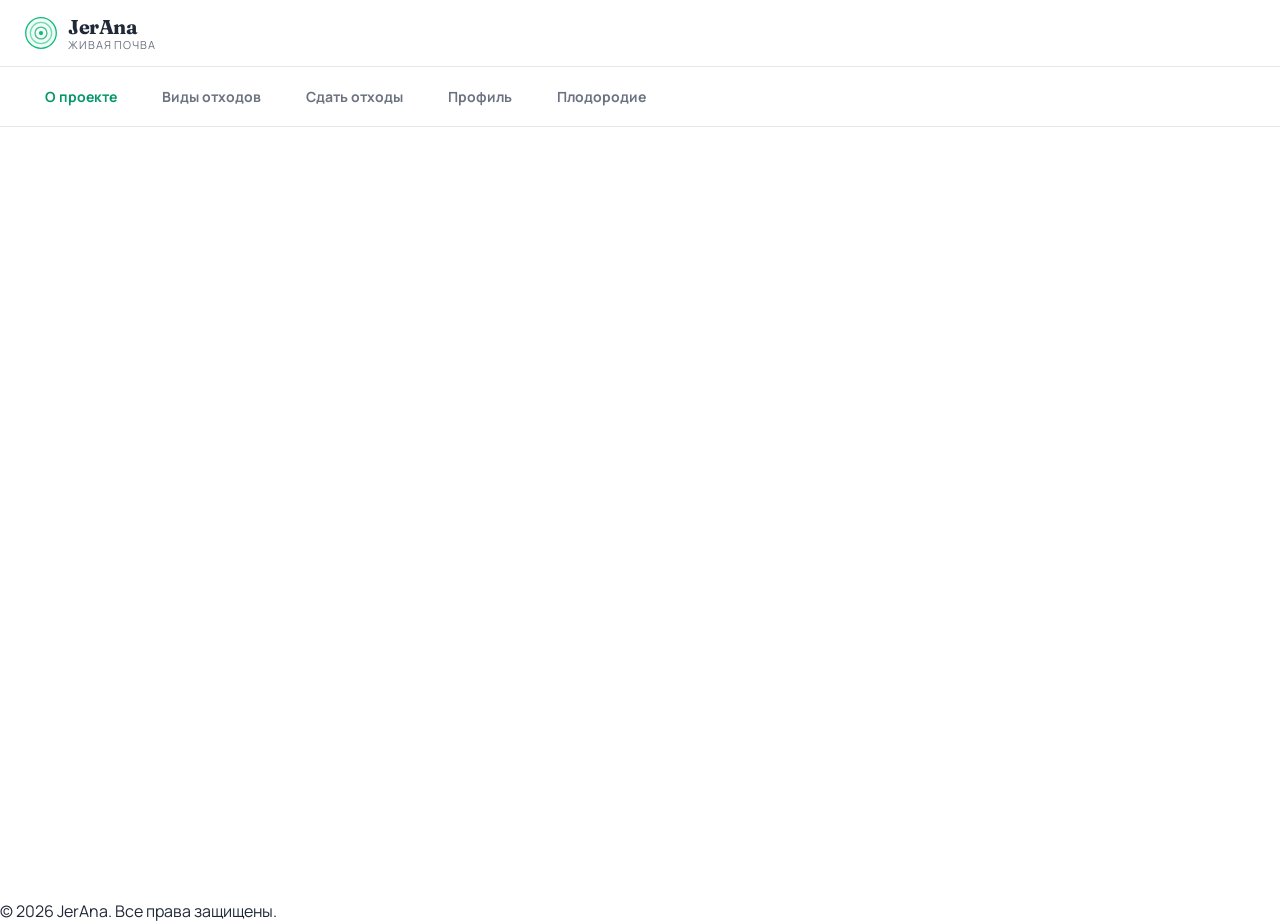
==== index.html @ bf02af12 "jnxjnxj" ====
<!doctype html>
<html lang="ru">
<head>
<meta charset="UTF-8">
<meta name="viewport" content="width=device-width, initial-scale=1.0, viewport-fit=cover">
<title>JerAna — Восстановление плодородной почвы</title>
<link rel="icon" type="image/png" href="[data-uri]"/>

<script src="https://cdn.tailwindcss.com/3.4.17"></script>
<script src="https://cdn.jsdelivr.net/npm/lucide@0.263.0/dist/umd/lucide.min.js"></script>
<link rel="stylesheet" href="https://unpkg.com/leaflet@1.9.4/dist/leaflet.css"/>
<script src="https://unpkg.com/leaflet@1.9.4/dist/leaflet.js"></script>
<script src="https://cdn.jsdelivr.net/npm/@supabase/supabase-js@2/dist/umd/supabase.js"></script>

<link rel="preconnect" href="https://fonts.googleapis.com">
<link href="https://fonts.googleapis.com/css2?family=Fraunces:opsz,wght@9..144,400;9..144,500;9..144,600;9..144,700;9..144,800&family=Manrope:wght@400;500;600;700;800&family=Space+Mono:wght@400;700&display=swap" rel="stylesheet">
<link rel="stylesheet" href="styles.css">



</head>
<body>
<div id="app" class="app-wrapper">
<div class="app-container">

  <!-- TOP BAR -->
  <div class="topbar">
    <div class="brand" data-tab="about">
      <svg class="brand-mark" viewBox="0 0 40 40" fill="none">
        <circle cx="20" cy="20" r="18" fill="#f0fdf4" stroke="#10b981" stroke-width="1.5"/>
        <circle cx="20" cy="20" r="12.5" fill="none" stroke="#10b981" stroke-width="1.5" opacity=".55"/>
        <circle cx="20" cy="20" r="7" fill="none" stroke="#059669" stroke-width="1.5" opacity=".7"/>
        <circle cx="20" cy="20" r="2.5" fill="#10b981"/>
      </svg>
      <div>
        <div class="brand-name">JerAna</div>
        <div class="brand-tag">Живая почва</div>
      </div>
    </div>
    <div class="auth-zone" id="auth-zone"></div>
  </div>

  <!-- NAV -->
  <div class="nav-wrap">
    <div class="nav-scroll">
      <div class="nav-tabs" id="nav-tabs">
        <div class="nav-indicator" id="nav-indicator"></div>
        <button class="nav-tab active" data-tab="about"><i data-lucide="info"></i> <span class="nav-label">О проекте</span></button>
        <button class="nav-tab" data-tab="waste-types"><i data-lucide="trash-2"></i> <span class="nav-label">Виды отходов</span></button>
        <button class="nav-tab" data-tab="submit"><i data-lucide="upload"></i> <span class="nav-label">Сдать отходы</span></button>
        <button class="nav-tab" data-tab="profile"><i data-lucide="user"></i> <span class="nav-label">Профиль</span></button>
        <button class="nav-tab" data-tab="fertility"><i data-lucide="leaf"></i> <span class="nav-label">Плодородие</span></button>
        <button class="nav-tab hidden" data-tab="admin" id="admin-tab"><i data-lucide="shield-check"></i> <span class="nav-label">Модерация</span> <span class="badge hidden" id="admin-badge">0</span></button>
      </div>
    </div>
  </div>

  <div class="content-area">
  <div class="content-inner">

    <!-- ABOUT -->
    <section id="about" class="tab-content">
      <div class="hero reveal">
        <div>
          <span class="eyebrow"><i data-lucide="sprout" style="width:14px;height:14px;"></i> Проект восстановления почвы</span>
          <h1>Каждый килограмм отходов —<br><em>шаг к живой земле</em></h1>
          <p class="lead">JerAna превращает органические отходы в ценные удобрения и восстанавливает плодородие казахстанской земли. Сдавайте отходы — получайте вознаграждение.</p>
          <div style="margin-top:26px;" class="core-strip"></div>
          <div class="core-legend"><span>Критическая почва</span><span>Средняя</span><span>Плодородная</span></div>
        </div>
        <div>
        <div class="core-sample">
          <div class="core-stage">
            <div class="core-3d">
              <svg class="core-svg" viewBox="0 0 200 300" xmlns="http://www.w3.org/2000/svg">
                <defs>
                  <linearGradient id="coreGreen" x1="0" y1="0" x2="0" y2="1">
                    <stop offset="0%" stop-color="#34d399"/><stop offset="100%" stop-color="#059669"/>
                  </linearGradient>
                  <linearGradient id="coreAmber" x1="0" y1="0" x2="0" y2="1">
                    <stop offset="0%" stop-color="#65a30d"/><stop offset="100%" stop-color="#f59e0b"/>
                  </linearGradient>
                  <linearGradient id="coreRed" x1="0" y1="0" x2="0" y2="1">
                    <stop offset="0%" stop-color="#b45309"/><stop offset="100%" stop-color="#dc2626"/>
                  </linearGradient>
                  <radialGradient id="coreCap" cx="35%" cy="30%" r="75%">
                    <stop offset="0%" stop-color="#ecfdf5"/><stop offset="55%" stop-color="#6ee7b7"/><stop offset="100%" stop-color="#059669"/>
                  </radialGradient>
                  <radialGradient id="coreBottomCap" cx="40%" cy="35%" r="75%">
                    <stop offset="0%" stop-color="#f87171"/><stop offset="100%" stop-color="#7f1d1d"/>
                  </radialGradient>
                  <pattern id="coreHatch" width="9" height="9" patternTransform="rotate(35)" patternUnits="userSpaceOnUse">
                    <line x1="0" y1="0" x2="0" y2="9" stroke="#000" stroke-width="1" opacity=".18"/>
                  </pattern>
                </defs>

                <ellipse class="core-shadow" cx="100" cy="286" rx="66" ry="9"/>

                <path class="core-layer core-green" fill="url(#coreGreen)" d="M10,40 L10,124 C60,116 140,132 190,124 L190,40 Z"/>
                <path class="core-layer core-amber" fill="url(#coreAmber)" d="M10,124 C60,116 140,132 190,124 L190,191 C140,183 60,199 10,191 Z"/>
                <path class="core-layer core-red" fill="url(#coreRed)" d="M10,191 C60,199 140,183 190,191 L190,262 L10,262 Z"/>
                <rect class="core-grain" x="10" y="40" width="180" height="222"/>

                <ellipse cx="100" cy="272" rx="90" ry="14" fill="url(#coreBottomCap)"/>
                <ellipse cx="100" cy="26" rx="90" ry="14" fill="url(#coreCap)"/>
                <ellipse class="core-top-rim" cx="100" cy="26" rx="90" ry="14"/>

                <g class="core-specks">
                  <circle class="speck" cx="45" cy="255" r="2.2" style="animation-duration:5.2s;animation-delay:0s;"/>
                  <circle class="speck" cx="80" cy="250" r="1.6" style="animation-duration:6.1s;animation-delay:.8s;"/>
                  <circle class="speck" cx="120" cy="258" r="2" style="animation-duration:5.6s;animation-delay:1.6s;"/>
                  <circle class="speck" cx="155" cy="248" r="1.8" style="animation-duration:6.6s;animation-delay:2.4s;"/>
                  <circle class="speck" cx="65" cy="252" r="1.4" style="animation-duration:5.9s;animation-delay:3.2s;"/>
                  <circle class="speck" cx="140" cy="256" r="1.6" style="animation-duration:6.3s;animation-delay:1.1s;"/>
                </g>
              </svg>
            </div>
          </div>
          <p class="core-caption">Слой за слоем — к живой земле</p>
        </div>
        </div>
      </div>

      <div class="section-head reveal"><span class="section-num">01</span><h2>Проблема деградации земель</h2></div>
      <div class="card-grid reveal">
        <div class="stat-card">
          <i class="icon-wm" data-lucide="trending-down" style="width:64px;height:64px;"></i>
          <i data-lucide="trending-down" style="width:22px;height:22px;color:var(--red);"></i>
          <div class="stat-number" data-count="75" data-suffix="%">0%</div>
          <div class="stat-label">почвы Казахстана подвержены деградации</div>
        </div>
        <div class="stat-card">
          <i class="icon-wm" data-lucide="alert-triangle" style="width:64px;height:64px;"></i>
          <i data-lucide="alert-triangle" style="width:22px;height:22px;color:var(--amber);"></i>
          <div class="stat-number" data-count="31" data-suffix="%">0%</div>
          <div class="stat-label">потери плодородия за последние 30 лет</div>
        </div>
        <div class="stat-card">
          <i class="icon-wm" data-lucide="wheat" style="width:64px;height:64px;"></i>
          <i data-lucide="wheat" style="width:22px;height:22px;color:var(--green-dark);"></i>
          <div class="stat-number" data-count="90" data-suffix=" млн га">0</div>
          <div class="stat-label">земли нуждаются в восстановлении</div>
        </div>
      </div>

      <div class="section-head reveal"><span class="section-num">02</span><h2>Почему JerAna?</h2></div>
      <div class="benefit-box reveal">
        <ul class="benefit-list">
          <li><span class="check"><i data-lucide="check" style="width:13px;height:13px;"></i></span>Преобразование отходов в ценные органические удобрения</li>
          <li><span class="check"><i data-lucide="check" style="width:13px;height:13px;"></i></span>Восстановление структуры почвы и увеличение урожайности</li>
          <li><span class="check"><i data-lucide="check" style="width:13px;height:13px;"></i></span>Снижение загрязнения окружающей среды</li>
          <li><span class="check"><i data-lucide="check" style="width:13px;height:13px;"></i></span>Экономические стимулы для граждан через награды</li>
          <li><span class="check"><i data-lucide="check" style="width:13px;height:13px;"></i></span>Развитие устойчивого сельского хозяйства в Казахстане</li>
        </ul>
      </div>

      <div class="section-head reveal"><span class="section-num">03</span><h2>Наша миссия</h2></div>
      <p class="reveal" style="font-size:16px;color:var(--muted);line-height:1.85;max-width:70ch;">Преобразовать органические отходы в ценные удобрения для восстановления плодородной почвы. Каждый гражданин может внести свой вклад в будущее нашей земли — и получить награду за это.</p>
    </section>

    <!-- WASTE TYPES -->
    <section id="waste-types" class="tab-content hidden">
      <h1 class="display reveal" style="font-size:32px;font-weight:700;margin-bottom:8px;">Принимаемые типы отходов</h1>
      <p class="reveal" style="color:var(--muted);margin-bottom:28px;">Узнайте, какие отходы вы можете сдать и какое вознаграждение получите</p>
      <div id="waste-types-list" class="reveal"></div>
    </section>

    <!-- SUBMIT -->
    <section id="submit" class="tab-content hidden">
      <h1 class="display reveal" style="font-size:32px;font-weight:700;margin-bottom:8px;">Сдать отходы</h1>
      <p class="reveal" style="color:var(--muted);margin-bottom:24px;">Три шага от кухонного ведра до живой земли</p>

      <div id="submit-guest" class="reveal hidden" style="text-align:center;padding:50px 24px;background:var(--surface);border-radius:16px;border:1px dashed var(--border);">
        <i data-lucide="lock" style="width:36px;height:36px;color:var(--green);margin-bottom:14px;"></i>
        <h3 style="font-size:19px;margin-bottom:8px;">Нужен вход в аккаунт</h3>
        <p style="color:var(--muted);font-size:14px;margin-bottom:20px;">Войдите или зарегистрируйтесь, чтобы сдавать отходы и получать награды</p>
        <button class="btn btn-primary" onclick="openAuthModal('signup')"><i data-lucide="user-plus" style="width:16px;height:16px;"></i> Создать аккаунт</button>
      </div>

      <div id="submit-wizard-wrap" class="reveal">
        <!-- STEP INDICATOR -->
        <div class="wizard-steps">
          <div class="wizard-step active" data-step="1" onclick="tryGoToStep(1)">
            <div class="wizard-step-circle">1</div><span class="wizard-step-label">Собрать</span>
          </div>
          <div class="wizard-connector" id="wz-conn-1"></div>
          <div class="wizard-step" data-step="2" onclick="tryGoToStep(2)">
            <div class="wizard-step-circle">2</div><span class="wizard-step-label">Удобрить</span>
          </div>
          <div class="wizard-connector" id="wz-conn-2"></div>
          <div class="wizard-step" data-step="3" onclick="tryGoToStep(3)">
            <div class="wizard-step-circle">3</div><span class="wizard-step-label">Фото</span>
          </div>
        </div>

        <!-- STEP 1: COLLECT & SORT -->
        <div class="wizard-panel active" id="wizard-step-1">
          <div class="submit-form">
            <h3 style="font-size:18px;font-weight:700;margin-bottom:6px;display:flex;align-items:center;gap:8px;"><i data-lucide="package-search" style="width:19px;height:19px;color:var(--green-dark);"></i> Соберите и отсортируйте отходы</h3>
            <p style="color:var(--muted);font-size:13.5px;margin-bottom:16px;">Разделите отходы по типу и уберите всё, что не разлагается.</p>

            <div style="background:var(--warn-bg);border-left:4px solid var(--amber);padding:14px 16px;border-radius:10px;margin-bottom:16px;">
              <p style="font-size:12.5px;color:var(--warn-text);line-height:1.75;"><strong>⚠️ Не принимаются:</strong> мясо, рыба, кости, жир, масло, молочные продукты, пищевые остатки с соусами, пластик, стекло, металл, синтетические ткани, резина, лакированные материалы, глянцевые бумаги, больные растения, сорняки с семенами, экскременты животных</p>
            </div>

            <a href="jerana-instruction.pdf" download class="btn btn-secondary" style="margin-bottom:20px;text-decoration:none;">
              <i data-lucide="file-down" style="width:17px;height:17px;"></i> Скачать PDF-инструкцию по сортировке
            </a>

            <div class="form-group">
              <label class="form-label" for="waste-type-select">Тип отходов</label>
              <select id="waste-type-select" class="form-select" onchange="updateRewardEstimate()">
                <option value="">-- Выберите тип отходов --</option>
              </select>
            </div>
            <div class="form-group">
              <label class="form-label" for="waste-amount">Количество (кг)</label>
              <input id="waste-amount" type="number" class="form-input" placeholder="Введите количество" min="0.1" step="0.1" oninput="updateRewardEstimate()">
            </div>
            <div class="form-group">
              <label class="form-label" for="submission-date">Дата сдачи</label>
              <input id="submission-date" type="date" class="form-input">
            </div>

            <div id="reward-estimate" class="hidden" style="background:#f0fdf4;border:1px solid #bbf7d0;border-radius:10px;padding:14px 16px;margin-bottom:6px;display:flex;gap:16px;">
              <div style="flex:1;">
                <div style="font-size:11.5px;color:var(--green-dark);font-weight:600;text-transform:uppercase;letter-spacing:.03em;">💎 Гемы</div>
                <div class="mono" style="font-size:20px;font-weight:700;color:var(--green-dark);" id="reward-estimate-gems">0</div>
              </div>
              <div style="width:1px;background:#bbf7d0;"></div>
              <div style="flex:1;">
                <div style="font-size:11.5px;color:var(--green-dark);font-weight:600;text-transform:uppercase;letter-spacing:.03em;">🌱 Плодородность</div>
                <div class="mono" style="font-size:20px;font-weight:700;color:var(--green-dark);" id="reward-estimate-fertility">+0%</div>
              </div>
            </div>

            <button class="btn btn-primary" style="width:100%;margin-top:14px;" onclick="tryGoToStep(2)">Далее: удобрить почву <i data-lucide="arrow-right" style="width:16px;height:16px;"></i></button>
          </div>
        </div>

        <!-- STEP 2: FERTILIZE -->
        <div class="wizard-panel" id="wizard-step-2">
          <div class="submit-form">
            <h3 style="font-size:18px;font-weight:700;margin-bottom:6px;display:flex;align-items:center;gap:8px;"><i data-lucide="sprout" style="width:19px;height:19px;color:var(--green-dark);"></i> Удобрите почву</h3>
            <p style="color:var(--muted);font-size:13.5px;margin-bottom:18px;">Превратите отсортированные отходы в удобрение прямо на месте.</p>
            <ol style="display:grid;gap:12px;padding-left:20px;color:var(--ink);font-size:14px;line-height:1.6;">
              <li>Выкопайте траншею или яму глубиной 20–40 см на выбранном участке земли.</li>
              <li>Равномерно распределите отсортированные отходы слоем 5–10 см.</li>
              <li>Присыпьте слоем земли (3–5 см) и слегка увлажните.</li>
              <li>Перемешивайте раз в 1–2 недели для доступа кислорода.</li>
              <li>Через 6–10 недель органика станет удобрением для вашей земли.</li>
            </ol>
            <div style="display:flex;gap:12px;margin-top:22px;">
              <button class="btn btn-secondary" onclick="tryGoToStep(1)"><i data-lucide="arrow-left" style="width:16px;height:16px;"></i> Назад</button>
              <button class="btn btn-primary" style="flex:1;" onclick="tryGoToStep(3)">Далее: сфотографировать <i data-lucide="arrow-right" style="width:16px;height:16px;"></i></button>
            </div>
          </div>
        </div>

        <!-- STEP 3: PHOTO + SUBMIT -->
        <div class="wizard-panel" id="wizard-step-3">
          <div class="submit-form">
            <h3 style="font-size:18px;font-weight:700;margin-bottom:6px;display:flex;align-items:center;gap:8px;"><i data-lucide="camera" style="width:19px;height:19px;color:var(--green-dark);"></i> Сфотографируйте процесс</h3>
            <p style="color:var(--muted);font-size:13.5px;margin-bottom:16px;">Снимите отходы, разложенные в почве, — это подтверждение для проверки.</p>

            <div class="form-group">
              <input type="file" id="camera-input" accept="image/*" capture="environment" style="display:none;" onchange="handlePhoto(event)">
              <div class="photo-box" id="photo-preview-box" onclick="document.getElementById('camera-input').click()">
                <div id="photo-placeholder" class="photo-placeholder">
                  <i data-lucide="camera" style="width:44px;height:44px;margin-bottom:10px;display:block;margin-left:auto;margin-right:auto;color:var(--green);"></i>
                  <p style="font-size:15px;font-weight:700;color:#374151;">Сфотографировать процесс</p>
                  <p style="font-size:12px;margin-top:6px;color:#9ca3af;">Нажмите, чтобы открыть камеру или галерею</p>
                </div>
                <img id="photo-preview" class="photo-preview-img" src="" alt="preview" style="display:none;width:100%;height:100%;object-fit:cover;position:absolute;top:0;left:0;" onclick="event.stopPropagation();openLightbox(this.src)">
                <button class="photo-remove-btn" id="photo-remove" onclick="removePhoto(event)">✕</button>
              </div>
              <p id="photo-status" style="font-size:13px;color:var(--green-dark);margin-top:8px;font-weight:600;display:none;">✓ Фото прикреплено</p>
            </div>

            <div style="display:flex;gap:12px;margin-top:8px;flex-wrap:wrap;">
              <button class="btn btn-secondary" onclick="tryGoToStep(2)"><i data-lucide="arrow-left" style="width:16px;height:16px;"></i> Назад</button>
              <button class="btn btn-primary" style="flex:1;" id="submit-btn" onclick="submitWaste()"><i data-lucide="check" style="width:18px;height:18px;"></i> Отправить</button>
            </div>
          </div>
        </div>
      </div>
    </section>

    <!-- PROFILE -->
    <section id="profile" class="tab-content hidden">
      <div id="profile-guest" class="reveal hidden" style="text-align:center;padding:60px 24px;">
        <i data-lucide="user-circle" style="width:44px;height:44px;color:var(--green);margin-bottom:14px;"></i>
        <h3 style="font-size:20px;margin-bottom:8px;">Войдите, чтобы увидеть профиль</h3>
        <p style="color:var(--muted);font-size:14px;margin-bottom:20px;">Отслеживайте свою активность и накопленные награды</p>
        <button class="btn btn-primary" onclick="openAuthModal('login')">Войти</button>
      </div>

      <div id="profile-content" class="reveal hidden">
        <div class="profile-header">
          <div class="core-strip"></div>
          <div class="profile-header-body">
            <i data-lucide="user" style="width:40px;height:40px;color:var(--green-dark);margin-bottom:14px;"></i>
            <h1 style="font-size:24px;font-weight:700;margin-bottom:6px;" id="profile-greeting">Мои данные</h1>
            <p style="color:var(--muted);">Отслеживайте свою активность и награды</p>
          </div>
        </div>
        <div class="profile-stats">
          <div class="stat-box"><i data-lucide="package" style="width:28px;height:28px;color:var(--green);margin:0 auto 8px;display:block;"></i><div class="stat-value" id="total-submissions">0</div><div class="stat-text">Одобрено сдач</div></div>
          <div class="stat-box"><i data-lucide="scale" style="width:28px;height:28px;color:var(--green);margin:0 auto 8px;display:block;"></i><div class="stat-value" id="total-weight">0</div><div class="stat-text">Килограммы</div></div>
          <div class="stat-box"><i data-lucide="gem" style="width:28px;height:28px;color:var(--green);margin:0 auto 8px;display:block;"></i><div class="stat-value" id="total-reward">0</div><div class="stat-text">Гемы</div></div>
        </div>

        <div class="fertility-score-card" style="background:var(--surface);border:1px solid var(--border);border-radius:16px;padding:24px;margin-bottom:32px;">
          <div style="display:flex;justify-content:space-between;align-items:baseline;margin-bottom:12px;gap:12px;flex-wrap:wrap;">
            <div>
              <h3 style="font-size:16.5px;font-weight:700;display:flex;align-items:center;gap:8px;"><i data-lucide="sprout" style="width:18px;height:18px;color:var(--green-dark);"></i> Ваша плодородность</h3>
              <p style="font-size:12.5px;color:var(--muted);margin-top:4px;">Личный показатель — не деньги, а то, насколько ожила ваша земля</p>
            </div>
            <span class="mono" id="fertility-score-value" style="font-size:28px;font-weight:700;color:var(--green-dark);">0%</span>
          </div>
          <div class="fertility-bar"><div class="fertility-fill" id="fertility-score-fill" style="width:0%;"></div></div>
          <p style="font-size:12.5px;color:var(--muted);margin-top:10px;" id="fertility-score-label">Сдайте первые отходы, чтобы начать восстановление</p>
        </div>

        <h2 style="font-size:19px;font-weight:700;margin-bottom:16px;">История сдач</h2>
        <div id="submissions-history"></div>
      </div>
    </section>

    <!-- FERTILITY -->
    <section id="fertility" class="tab-content hidden">
      <h1 class="display reveal" style="font-size:32px;font-weight:700;margin-bottom:8px;">Карта плодородия почвы</h1>
      <p class="reveal" style="color:var(--muted);margin-bottom:24px;">Процент плодородной почвы по регионам Казахстана</p>
      <div class="reveal" style="background:#f0fdf4;padding:24px;border-radius:16px;">
        <div class="fertility-grid" id="fertility-grid"></div>
      </div>
      <div class="reveal" style="margin-top:24px;padding:24px;background:var(--surface);border-radius:16px;border:1px solid var(--border);">
        <h3 style="font-size:17px;font-weight:700;margin-bottom:16px;">Легенда</h3>
        <div style="display:grid;grid-template-columns:repeat(3,1fr);gap:16px;">
          <div style="display:flex;align-items:center;gap:10px;"><div style="width:18px;height:18px;background:var(--red);border-radius:5px;flex-shrink:0;"></div><span style="color:var(--muted);font-size:13.5px;">0–30% — Критическая</span></div>
          <div style="display:flex;align-items:center;gap:10px;"><div style="width:18px;height:18px;background:var(--amber);border-radius:5px;flex-shrink:0;"></div><span style="color:var(--muted);font-size:13.5px;">30–70% — Средняя</span></div>
          <div style="display:flex;align-items:center;gap:10px;"><div style="width:18px;height:18px;background:var(--green);border-radius:5px;flex-shrink:0;"></div><span style="color:var(--muted);font-size:13.5px;">70–100% — Хорошая</span></div>
        </div>
      </div>
    </section>

    <!-- ADMIN -->
    <section id="admin" class="tab-content hidden">
      <h1 class="display reveal" style="font-size:32px;font-weight:700;margin-bottom:8px;">Модерация сдач</h1>
      <p class="reveal" style="color:var(--muted);margin-bottom:24px;">Проверьте фото и подтвердите или отклоните сдачу отходов</p>
      <div id="admin-list" class="reveal"></div>
    </section>

  </div>
  </div>
</div>
</div>

<!-- LIGHTBOX -->
<div class="lightbox" id="lightbox" onclick="closeLightbox()"><img id="lightbox-img" src=""></div>

<!-- TOASTS -->
<div class="toast-stack" id="toast-stack"></div>

<!-- AUTH MODAL -->
<div class="modal-backdrop" id="auth-modal">
  <div class="modal-card">
    <button class="modal-close" onclick="closeAuthModal()"><i data-lucide="x" style="width:20px;height:20px;"></i></button>
    <h3 id="auth-title">Добро пожаловать</h3>
    <p class="sub" id="auth-sub">Войдите, чтобы сдавать отходы и получать награды</p>
    <div class="auth-toggle">
      <button id="auth-tab-login" class="active" onclick="setAuthMode('login')">Вход</button>
      <button id="auth-tab-signup" onclick="setAuthMode('signup')">Регистрация</button>
    </div>
    <div class="form-group" id="auth-name-group" style="display:none;">
      <label class="form-label">Имя</label>
      <input class="form-input" id="auth-name" placeholder="Ваше имя">
    </div>
    <div class="form-group">
      <label class="form-label">Email</label>
      <input class="form-input" id="auth-email" type="email" placeholder="you@example.com">
    </div>
    <div class="form-group">
      <label class="form-label">Пароль</label>
      <input class="form-input" id="auth-password" type="password" placeholder="Минимум 6 символов">
    </div>
    <button class="btn btn-primary" style="width:100%;" id="auth-submit-btn" onclick="submitAuth()">Войти</button>
    <p id="auth-error" class="hidden" style="color:var(--error-text);font-size:13px;margin-top:12px;text-align:center;"></p>
  </div>
</div>

<div className="pt-8 border-t border-slate-800 flex flex-col md:flex-row justify-between items-center gap-4">
  <p className="text-slate-500 text-sm">© 2026 JerAna. Все права защищены.</p>
</div>

<script>
  const SUPABASE_URL = "https://crmoqslcdklaxunpnfxg.supabase.co";
  const SUPABASE_ANON_KEY = "eyJhbGciOiJIUzI1NiIsInR5cCI6IkpXVCJ9.eyJpc3MiOiJzdXBhYmFzZSIsInJlZiI6ImNybW9xc2xjZGtsYXh1bnBuZnhnIiwicm9sZSI6ImFub24iLCJpYXQiOjE3OTA1OTM5ODksImV4cCI6MjEwNjE2OTk4OX0.TG4TeEOL5mSH0akhk8i4y8DQLBDimI6Tp1eU6Hk75lY";
  const sb = (SUPABASE_URL.includes("YOUR-PROJECT") || !SUPABASE_ANON_KEY || SUPABASE_ANON_KEY.includes("YOUR-ANON"))
    ? null
    : window.supabase.createClient(SUPABASE_URL, SUPABASE_ANON_KEY, {
        auth: { persistSession: true, autoRefreshToken: true, detectSessionInUrl: true },
      });


let currentUser = null;
let currentProfile = null;
let wasteTypes = [];
let locations = [];
let regions = [];
let currentPhotoFile = null;
let authMode = 'login';
let leafletMap = null;
let mapInitialized = false;


function toast(message, type = 'info') {
  const stack = document.getElementById('toast-stack');
  const el = document.createElement('div');
  el.className = `toast ${type}`;
  const icon = type === 'success' ? 'check-circle' : type === 'error' ? 'alert-circle' : 'info';
  el.innerHTML = `<i data-lucide="${icon}" style="width:18px;height:18px;flex-shrink:0;"></i><span>${message}</span>`;
  stack.appendChild(el);
  lucide.createIcons();
  setTimeout(() => { el.style.transition = 'opacity .3s, transform .3s'; el.style.opacity = '0'; el.style.transform = 'translateX(30px)'; setTimeout(() => el.remove(), 300); }, 4200);
}


function moveIndicator(tabEl) {
  const indicator = document.getElementById('nav-indicator');
  if (!tabEl || window.innerWidth <= 640) return;
  indicator.style.width = tabEl.offsetWidth + 'px';
  indicator.style.transform = `translateX(${tabEl.offsetLeft}px)`;
}

function activateTab(id) {
  document.querySelectorAll('.nav-tab').forEach(t => t.classList.remove('active'));
  document.querySelectorAll('.tab-content').forEach(s => s.classList.add('hidden'));
  const tabBtn = document.querySelector(`.nav-tab[data-tab="${id}"]`);
  if (tabBtn) { tabBtn.classList.add('active'); moveIndicator(tabBtn); }
  const section = document.getElementById(id);
  section.classList.remove('hidden');
  section.classList.remove('tab-content'); void section.offsetWidth; section.classList.add('tab-content'); // restart zoom-in anim

  if (id === 'profile') renderProfileGate();
  if (id === 'submit') {
    renderSubmitGate();
    if (currentUser && wasteTypes.length === 0) loadReferenceData();
  }
  if (id === 'locations') setTimeout(initMap, 80);
  if (id === 'admin') loadAdminQueue();

  lucide.createIcons();
  observeReveals();
  animateVisibleCounters();
  animateVisibleBars();
}

document.querySelectorAll('.nav-tab, .brand').forEach(el => {
  el.addEventListener('click', () => activateTab(el.getAttribute('data-tab')));
});


const revealObserver = new IntersectionObserver((entries) => {
  entries.forEach((e, i) => {
    if (e.isIntersecting) {
      setTimeout(() => e.target.classList.add('in-view'), i * 60);
      revealObserver.unobserve(e.target);
    }
  });
}, { threshold: .12 });

function observeReveals() {
  document.querySelectorAll('.reveal:not(.in-view)').forEach(el => revealObserver.observe(el));
}

function animateCount(el) {
  const target = parseFloat(el.getAttribute('data-count'));
  const suffix = el.getAttribute('data-suffix') || '';
  const dur = 1100; const start = performance.now();
  function tick(now) {
    const p = Math.min((now - start) / dur, 1);
    const eased = 1 - Math.pow(1 - p, 3);
    el.textContent = Math.round(target * eased) + suffix;
    if (p < 1) requestAnimationFrame(tick);
  }
  requestAnimationFrame(tick);
}
function animateVisibleCounters() {
  document.querySelectorAll('.stat-number[data-count]:not(.counted)').forEach(el => {
    const obs = new IntersectionObserver((entries) => {
      entries.forEach(e => { if (e.isIntersecting) { el.classList.add('counted'); animateCount(el); obs.disconnect(); } });
    }, { threshold: .3 });
    obs.observe(el);
  });
}
function animateVisibleBars() {
  document.querySelectorAll('.fertility-fill[data-target]').forEach(el => {
    const obs = new IntersectionObserver((entries) => {
      entries.forEach(e => { if (e.isIntersecting) { el.style.width = el.getAttribute('data-target') + '%'; obs.disconnect(); } });
    }, { threshold: .2 });
    obs.observe(el);
  });
}


function openLightbox(src) {
  document.getElementById('lightbox-img').src = src;
  document.getElementById('lightbox').classList.add('open');
}
function closeLightbox() { document.getElementById('lightbox').classList.remove('open'); }


function handlePhoto(event) {
  const file = event.target.files[0];
  if (!file) return;
  currentPhotoFile = file;
  const reader = new FileReader();
  reader.onload = (e) => {
    const preview = document.getElementById('photo-preview');
    const placeholder = document.getElementById('photo-placeholder');
    const removeBtn = document.getElementById('photo-remove');
    const box = document.getElementById('photo-preview-box');
    const status = document.getElementById('photo-status');
    preview.src = e.target.result;
    preview.style.display = 'block';
    placeholder.style.display = 'none';
    removeBtn.style.display = 'block';
    status.style.display = 'block';
    box.classList.add('has-photo');
  };
  reader.readAsDataURL(file);
}
function removePhoto(event) {
  event.stopPropagation();
  currentPhotoFile = null;
  document.getElementById('photo-preview').style.display = 'none';
  document.getElementById('photo-preview').src = '';
  document.getElementById('photo-placeholder').style.display = 'block';
  document.getElementById('photo-remove').style.display = 'none';
  document.getElementById('photo-status').style.display = 'none';
  document.getElementById('photo-preview-box').classList.remove('has-photo');
  document.getElementById('camera-input').value = '';
}


function renderAuthZone() {
  const zone = document.getElementById('auth-zone');
  if (currentUser) {
    const label = (currentProfile?.full_name || currentUser.email || '?');
    const initials = label.slice(0, 2).toUpperCase();
    zone.innerHTML = `
      <div class="user-chip" onclick="signOut()">
        <div class="user-avatar">${initials}</div>
        <span class="user-name">${label.split('@')[0]}</span>
        <i data-lucide="log-out" style="width:14px;height:14px;color:var(--muted);"></i>
      </div>`;
  } else {
    zone.innerHTML = `<button class="btn-ghost" onclick="openAuthModal('login')">Войти</button>`;
  }
  lucide.createIcons();
  document.getElementById('admin-tab').classList.toggle('hidden', !currentProfile?.is_admin);
}

function openAuthModal(mode) {
  setAuthMode(mode);
  document.getElementById('auth-modal').classList.add('open');
}
function closeAuthModal() {
  document.getElementById('auth-modal').classList.remove('open');
  document.getElementById('auth-error').classList.add('hidden');
}
function setAuthMode(mode) {
  authMode = mode;
  document.getElementById('auth-tab-login').classList.toggle('active', mode === 'login');
  document.getElementById('auth-tab-signup').classList.toggle('active', mode === 'signup');
  document.getElementById('auth-name-group').style.display = mode === 'signup' ? 'block' : 'none';
  document.getElementById('auth-title').textContent = mode === 'signup' ? 'Создать аккаунт' : 'Добро пожаловать назад';
  document.getElementById('auth-submit-btn').textContent = mode === 'signup' ? 'Зарегистрироваться' : 'Войти';
}

function authErrorMessage(err) {
  const msg = (err?.message || '').toLowerCase();
  if (msg.includes('invalid login credentials')) return 'Неверный email или пароль';
  if (msg.includes('user already registered')) return 'Этот email уже зарегистрирован — войдите';
  if (msg.includes('email not confirmed')) return 'Подтвердите email по ссылке из письма, затем войдите';
  if (msg.includes('password')) return 'Пароль должен быть не короче 6 символов';
  return err?.message || 'Ошибка авторизации';
}

async function ensureProfile(user, fullName) {
  if (!sb || !user) return;
  const name = fullName || user.user_metadata?.full_name || user.email?.split('@')[0] || '';
  await sb.from('profiles').upsert(
    { id: user.id, full_name: name },
    { onConflict: 'id', ignoreDuplicates: false }
  );
}

async function submitAuth() {
  if (!sb) { toast('Backend не подключён — заполните SUPABASE_URL/KEY в коде', 'error'); return; }
  const email = document.getElementById('auth-email').value.trim();
  const password = document.getElementById('auth-password').value;
  const fullName = document.getElementById('auth-name').value.trim();
  const errEl = document.getElementById('auth-error');
  const btn = document.getElementById('auth-submit-btn');
  errEl.classList.add('hidden');

  if (!email || !password) { errEl.textContent = 'Заполните email и пароль'; errEl.classList.remove('hidden'); return; }
  if (authMode === 'signup' && password.length < 6) {
    errEl.textContent = 'Пароль — минимум 6 символов';
    errEl.classList.remove('hidden');
    return;
  }
  if (authMode === 'signup' && !fullName) {
    errEl.textContent = 'Укажите имя для профиля';
    errEl.classList.remove('hidden');
    return;
  }

  const prevLabel = btn.textContent;
  btn.disabled = true;
  btn.textContent = authMode === 'signup' ? 'Регистрация…' : 'Вход…';

  try {
    if (authMode === 'signup') {
      const { data, error } = await sb.auth.signUp({
        email,
        password,
        options: { data: { full_name: fullName } },
      });
      if (error) throw error;
      if (data.user) await ensureProfile(data.user, fullName);
      if (data.session) {
        await refreshSession();
        toast('Аккаунт создан — добро пожаловать!', 'success');
        closeAuthModal();
      } else {
        toast('Аккаунт создан. Проверьте почту и подтвердите email, затем войдите.', 'success');
        setAuthMode('login');
      }
    } else {
      const { data, error } = await sb.auth.signInWithPassword({ email, password });
      if (error) throw error;
      if (data.user) await ensureProfile(data.user);
      await refreshSession();
      toast('Вы вошли в аккаунт', 'success');
      closeAuthModal();
    }
  } catch (err) {
    errEl.textContent = authErrorMessage(err);
    errEl.classList.remove('hidden');
  } finally {
    btn.disabled = false;
    btn.textContent = prevLabel;
  }
}

async function signOut() {
  if (!sb) return;
  await sb.auth.signOut();
  toast('Вы вышли из аккаунта', 'info');
}

async function loadCurrentProfile() {
  if (!sb || !currentUser) { currentProfile = null; return; }
  const { data, error } = await sb.from('profiles').select('*').eq('id', currentUser.id).maybeSingle();
  if (error) console.warn('profiles', error.message);
  currentProfile = data || null;
  if (!currentProfile) {
    await ensureProfile(currentUser);
    const { data: again } = await sb.from('profiles').select('*').eq('id', currentUser.id).maybeSingle();
    currentProfile = again || null;
  }
}

async function refreshSession() {
  if (!sb) { renderAuthZone(); return; }
  const { data: { session } } = await sb.auth.getSession();
  currentUser = session?.user || null;
  await loadCurrentProfile();
  renderAuthZone();
  renderProfileGate();
  renderSubmitGate();
}

if (sb) {
  sb.auth.onAuthStateChange(async (_event, session) => {
    currentUser = session?.user || null;
    await loadCurrentProfile();
    renderAuthZone();
    renderProfileGate();
    renderSubmitGate();
  });
}


function renderSubmitGate() {
  document.getElementById('submit-guest').classList.toggle('hidden', !!currentUser);
  document.getElementById('submit-wizard-wrap').classList.toggle('hidden', !currentUser);
  if (currentUser) {
    populateSubmitSelects();
    goToStep(1);
  }
}
function renderProfileGate() {
  document.getElementById('profile-guest').classList.toggle('hidden', !!currentUser);
  document.getElementById('profile-content').classList.toggle('hidden', !currentUser);
  if (currentUser) {
    document.getElementById('profile-greeting').textContent = `Привет, ${currentProfile?.full_name || currentUser.email.split('@')[0]}!`;
    loadProfile();
  }
}


let wizardStep = 1;

function goToStep(n) {
  wizardStep = n;
  document.querySelectorAll('.wizard-panel').forEach(p => p.classList.remove('active'));
  document.getElementById(`wizard-step-${n}`).classList.add('active');
  document.querySelectorAll('.wizard-step').forEach(el => {
    const s = parseInt(el.getAttribute('data-step'));
    el.classList.toggle('active', s === n);
    el.classList.toggle('done', s < n);
  });
  document.getElementById('wz-conn-1').classList.toggle('done', n > 1);
  document.getElementById('wz-conn-2').classList.toggle('done', n > 2);
  lucide.createIcons();
}

function tryGoToStep(n) {
  if (n > wizardStep) {
    // moving forward: validate the step we're leaving
    if (wizardStep === 1) {
      const wasteTypeId = document.getElementById('waste-type-select').value;
      const kg = parseFloat(document.getElementById('waste-amount').value);
      const date = document.getElementById('submission-date').value;
      if (!wasteTypeId || !kg || !date) { toast('Заполните тип отходов, количество и дату', 'error'); return; }
    }
  }
  goToStep(n);
}


let fertilityTargetKg = 150; // fallback; overwritten by app_settings below

async function fetchWasteTypes() {
  let { data, error } = await sb.from('waste_types').select('*').eq('is_active', true).order('name');
  if (error) {
    const retry = await sb.from('waste_types').select('*').order('name');
    if (retry.error) {
      toast('Не удалось загрузить виды отходов: ' + retry.error.message, 'error');
      return [];
    }
    data = (retry.data || []).filter(w => w.is_active !== false);
  }
  return data || [];
}

async function loadReferenceData() {
  if (!sb) { renderDemoNotice(); return; }
  try {
    const [locRes, wt, regRes, settingsRes] = await Promise.all([
      sb.from('locations').select('*').order('name'),
      fetchWasteTypes(),
      sb.from('regions').select('*').order('name'),
      sb.from('app_settings').select('*').eq('key', 'fertility_target_kg').maybeSingle(),
    ]);
    if (locRes.error) console.warn('locations', locRes.error.message);
    if (regRes.error) console.warn('regions', regRes.error.message);
    locations = locRes.data || [];
    wasteTypes = wt;
    regions = regRes.data || [];
    if (settingsRes.data?.value) fertilityTargetKg = Number(settingsRes.data.value);
    renderLocations();
    renderWasteTypes();
    renderFertilityMap();
    populateSubmitSelects();
  } catch (err) {
    console.error(err);
    toast('Ошибка загрузки данных: ' + (err.message || err), 'error');
    populateSubmitSelects();
  }
}

function renderDemoNotice() {
  toast('Подключите Supabase (SUPABASE_URL / SUPABASE_ANON_KEY) чтобы загрузить реальные данные', 'info');
}

function populateSubmitSelects() {
  const wtSel = document.getElementById('waste-type-select');
  if (!wtSel) return;
  const prev = wtSel.value;
  wtSel.innerHTML = '<option value="">-- Выберите тип отходов --</option>' +
    wasteTypes.map(w => `<option value="${w.id}" data-rate="${w.rate_gems ?? 0}">${w.name}</option>`).join('');
  if (prev && wasteTypes.some(w => w.id === prev)) wtSel.value = prev;
}

function updateRewardEstimate() {
  const sel = document.getElementById('waste-type-select');
  const rate = parseFloat(sel.selectedOptions[0]?.getAttribute('data-rate') || 0);
  const kg = parseFloat(document.getElementById('waste-amount').value || 0);
  const box = document.getElementById('reward-estimate');
  if (rate && kg > 0) {
    box.classList.remove('hidden');
    document.getElementById('reward-estimate-gems').textContent = Math.round(rate * kg).toLocaleString('ru-RU');
    const fertilityGain = Math.min(100, (100 * kg) / fertilityTargetKg);
    document.getElementById('reward-estimate-fertility').textContent = '+' + fertilityGain.toFixed(1) + '%';
  } else {
    box.classList.add('hidden');
  }
}

function renderLocations() {
  const listEl = document.getElementById('locations-list');
  if (!listEl) return;
  listEl.innerHTML = locations.length ? locations.map(loc => `
    <div class="location-item" onclick="focusLocation(${loc.lat},${loc.lng})">
      <div class="location-name">${loc.name}</div>
      <div class="location-address">📍 ${loc.address}</div>
      <div style="color:var(--muted);font-size:12.5px;">${loc.city}</div>
    </div>`).join('') : skeletonRows(3);
}

function renderWasteTypes() {
  document.getElementById('waste-types-list').innerHTML = wasteTypes.length ? wasteTypes.map(w => `
    <div class="waste-item">
      <div>
        <div class="waste-title">${w.name}</div>
        <div class="waste-description">${w.description}</div>
      </div>
      <span class="waste-badge">💎 ${w.rate_gems} гемов/кг</span>
    </div>`).join('') : skeletonRows(5);
}

function renderFertilityMap() {
  document.getElementById('fertility-grid').innerHTML = regions.length ? regions.map(r => `
    <div class="region-box">
      <div class="region-name">${r.name}</div>
      <div class="fertility-bar"><div class="fertility-fill" data-target="${Math.min(r.fertility * 2, 100)}"></div></div>
      <div class="fertility-percent">${r.fertility}% плодородной почвы</div>
    </div>`).join('') : skeletonRows(6);
  animateVisibleBars();
}

function skeletonRows(n) {
  return Array.from({ length: n }).map(() => `<div class="skel" style="height:64px;margin-bottom:14px;"></div>`).join('');
}


async function submitWaste() {
  if (!sb || !currentUser) { toast('Войдите в аккаунт, чтобы сдать отходы', 'error'); return; }
  const wasteTypeId = document.getElementById('waste-type-select').value;
  const kg = parseFloat(document.getElementById('waste-amount').value);
  const date = document.getElementById('submission-date').value;

  if (!wasteTypeId || !kg || !date) { toast('Вернитесь на шаг 1 и заполните тип, количество и дату', 'error'); goToStep(1); return; }
  if (!currentPhotoFile) { toast('Прикрепите фото процесса, прежде чем отправить', 'error'); return; }

  const btn = document.getElementById('submit-btn');
  btn.disabled = true; btn.innerHTML = '<i data-lucide="loader-2" style="width:18px;height:18px;" class="mono"></i> Отправка...';
  lucide.createIcons();

  try {
    const ext = currentPhotoFile.name.split('.').pop() || 'jpg';
    const photoPath = `${currentUser.id}/${Date.now()}.${ext}`;
    const { error: upErr } = await sb.storage.from('waste-photos').upload(photoPath, currentPhotoFile);
    if (upErr) throw upErr;

    const { data, error } = await sb.from('submissions').insert({
      waste_type_id: wasteTypeId,
      kg,
      submission_date: date,
      photo_path: photoPath,
    }).select().single();
    if (error) throw error;

    document.getElementById('waste-type-select').value = '';
    document.getElementById('waste-amount').value = '';
    document.getElementById('reward-estimate').classList.add('hidden');
    removePhoto({ stopPropagation: () => {} });
    goToStep(1);

    toast(`Принято! 💎 ${Number(data.reward_gems).toLocaleString('ru-RU')} гемов и вклад в плодородность появятся после проверки`, 'success');
  } catch (err) {
    toast(err.message || 'Не удалось отправить отходы', 'error');
  } finally {
    btn.disabled = false; btn.innerHTML = '<i data-lucide="check" style="width:18px;height:18px;"></i> Отправить';
    lucide.createIcons();
  }
}


async function loadProfile() {
  document.getElementById('submissions-history').innerHTML = skeletonRows(3);
  const [{ data: stats }, { data: subs }] = await Promise.all([
    sb.from('my_stats').select('*').eq('user_id', currentUser.id).maybeSingle(),
    sb.from('submissions').select('*, waste_types(name)').eq('user_id', currentUser.id).order('created_at', { ascending: false }).limit(50),
  ]);

  const totalKg = stats?.total_kg || 0;
  const totalGems = stats?.total_gems || 0;
  const approvedCount = stats?.approved_count || 0;
  const fertilityScore = Number(stats?.fertility_score || 0);
  animateStatBox('total-submissions', approvedCount);
  animateStatBox('total-weight', Number(totalKg));
  animateStatBox('total-reward', Number(totalGems));
  renderFertilityScoreUI(fertilityScore);

  const hist = document.getElementById('submissions-history');
  if (!subs || subs.length === 0) {
    hist.innerHTML = `<div class="empty-state"><i data-lucide="inbox" style="width:40px;height:40px;color:var(--muted);margin-bottom:10px;"></i><p>Вы ещё не сдавали отходы.<br>Начните с вкладки «Сдать отходы»!</p></div>`;
    lucide.createIcons();
    return;
  }

  hist.innerHTML = subs.map(s => `
    <div class="submission-item">
      <div class="submission-info">
        <div class="submission-type">${s.waste_types?.name || 'Отходы'}</div>
        <div class="submission-date">${new Date(s.submission_date).toLocaleDateString('ru-RU')}</div>
        <span class="status-pill status-${s.status}">${statusLabel(s.status)}</span>
      </div>
      <div style="text-align:right;">
        <div class="submission-kg">${s.kg} кг</div>
        <div class="submission-reward">💎 ${Number(s.reward_gems).toLocaleString('ru-RU')}</div>
      </div>
    </div>`).join('');
}

function statusLabel(s) { return s === 'approved' ? 'Одобрено' : s === 'rejected' ? 'Отклонено' : 'На проверке'; }

function renderFertilityScoreUI(score) {
  const clamped = Math.max(0, Math.min(100, score));
  document.getElementById('fertility-score-value').textContent = clamped.toFixed(0) + '%';
  requestAnimationFrame(() => { document.getElementById('fertility-score-fill').style.width = clamped + '%'; });
  const label = document.getElementById('fertility-score-label');
  if (clamped === 0) label.textContent = 'Сдайте первые отходы, чтобы начать восстановление';
  else if (clamped < 30) label.textContent = 'Критическая — ваша земля только начинает восстанавливаться';
  else if (clamped < 70) label.textContent = 'Средняя — почва оживает, продолжайте!';
  else label.textContent = 'Хорошая — ваша личная земля процветает 🌱';
}

function animateStatBox(id, target) {
  const el = document.getElementById(id);
  const start = performance.now(); const dur = 900;
  function tick(now) {
    const p = Math.min((now - start) / dur, 1);
    const eased = 1 - Math.pow(1 - p, 3);
    const val = target * eased;
    el.textContent = Number.isInteger(target) ? Math.round(val).toLocaleString('ru-RU') : val.toFixed(1);
    if (p < 1) requestAnimationFrame(tick);
  }
  requestAnimationFrame(tick);
}


async function loadAdminQueue() {
  if (!currentProfile?.is_admin) return;
  const list = document.getElementById('admin-list');
  list.innerHTML = skeletonRows(3);
  const { data, error } = await sb.from('submissions')
    .select('*, waste_types(name), profiles(full_name)')
    .eq('status', 'pending')
    .order('created_at', { ascending: true });
  if (error) { list.innerHTML = `<p style="color:var(--error-text);">${error.message}</p>`; return; }

  document.getElementById('admin-badge').textContent = data.length;
  document.getElementById('admin-badge').classList.toggle('hidden', data.length === 0);

  if (data.length === 0) {
    list.innerHTML = `<div class="empty-state"><i data-lucide="check-circle" style="width:40px;height:40px;color:var(--green);margin-bottom:10px;"></i><p>Очередь на модерацию пуста 🎉</p></div>`;
    lucide.createIcons();
    return;
  }

  list.innerHTML = await Promise.all(data.map(async s => {
    let thumbSrc = '';
    if (s.photo_path) {
      const { data: signed } = await sb.storage.from('waste-photos').createSignedUrl(s.photo_path, 3600);
      thumbSrc = signed?.signedUrl || '';
    }
    return `
      <div class="admin-row">
        ${thumbSrc ? `<img class="admin-thumb" src="${thumbSrc}" onclick="openLightbox('${thumbSrc}')">` : `<div class="admin-thumb" style="display:flex;align-items:center;justify-content:center;"><i data-lucide="image-off" style="width:20px;height:20px;color:var(--muted);"></i></div>`}
        <div style="flex:1;">
          <div style="font-weight:700;">${s.waste_types?.name || 'Отходы'} · ${s.kg} кг</div>
          <div style="font-size:12.5px;color:var(--muted);">${s.profiles?.full_name || 'Пользователь'} · ${new Date(s.submission_date).toLocaleDateString('ru-RU')}</div>
          <div class="mono" style="font-size:14px;color:var(--green-dark);font-weight:700;margin-top:4px;">💎 ${Number(s.reward_gems).toLocaleString('ru-RU')}</div>
        </div>
        <div style="display:flex;gap:8px;">
          <button class="btn btn-secondary" style="padding:8px 14px;" onclick="reviewSubmission('${s.id}','rejected')"><i data-lucide="x" style="width:15px;height:15px;"></i></button>
          <button class="btn btn-primary" style="padding:8px 14px;" onclick="reviewSubmission('${s.id}','approved')"><i data-lucide="check" style="width:15px;height:15px;"></i></button>
        </div>
      </div>`;
  })).then(rows => rows.join(''));
  lucide.createIcons();
}

async function reviewSubmission(id, status) {
  const { error } = await sb.from('submissions').update({ status, reviewed_at: new Date().toISOString() }).eq('id', id);
  if (error) { toast(error.message, 'error'); return; }
  toast(status === 'approved' ? 'Сдача одобрена' : 'Сдача отклонена', 'success');
  loadAdminQueue();
}


function focusLocation(lat, lng) {
  if (leafletMap) { leafletMap.flyTo([lat, lng], 12, { duration: 0.8 }); }
}
function initMap() {
  if (mapInitialized) return;
  mapInitialized = true;
  leafletMap = L.map('map').setView([48.0, 66.0], 4);
  L.tileLayer('https://{s}.tile.openstreetmap.org/{z}/{x}/{y}.png', {
    attribution: '© <a href="https://www.openstreetmap.org/copyright">OpenStreetMap</a>',
    maxZoom: 18
  }).addTo(leafletMap);
  const greenIcon = L.divIcon({
    html: `<div style="position:relative;"><div style="position:absolute;inset:-8px;border-radius:50%;background:rgba(16,185,129,.25);animation:pulseRing 2s infinite;"></div><div style="background:#10b981;width:30px;height:30px;border-radius:50% 50% 50% 0;transform:rotate(-45deg);border:3px solid white;box-shadow:0 2px 10px rgba(0,0,0,.35);"></div></div>`,
    iconSize: [30, 30], iconAnchor: [15, 30], popupAnchor: [0, -34], className: ''
  });
  locations.forEach(loc => {
    L.marker([loc.lat, loc.lng], { icon: greenIcon }).addTo(leafletMap).bindPopup(`
      <div style="font-family:'Manrope',sans-serif;min-width:160px;">
        <div style="font-weight:700;font-size:14px;color:#1f2937;margin-bottom:4px;">${loc.name}</div>
        <div style="font-size:13px;color:#6b7280;">📍 ${loc.address}</div>
        <div style="font-size:13px;color:#6b7280;">${loc.city}</div>
      </div>`);
  });
}
const style = document.createElement('style');
style.textContent = `@keyframes pulseRing{0%{transform:scale(.6);opacity:.7;}100%{transform:scale(1.6);opacity:0;}}`;
document.head.appendChild(style);


document.getElementById('submission-date').value = new Date().toISOString().split('T')[0];
lucide.createIcons();
window.addEventListener('resize', () => moveIndicator(document.querySelector('.nav-tab.active')));
window.addEventListener('load', () => {
  moveIndicator(document.querySelector('.nav-tab.active'));
  observeReveals();
  animateVisibleCounters();
});
refreshSession();
loadReferenceData();
</script>

</body>
</html>
---- styles.css ----
:root{
  /* ---- brand palette (unchanged from the original) ---- */
  --green:#10b981; --green-dark:#059669; --amber:#f59e0b; --red:#dc2626;
  --ink:#1f2937; --muted:#6b7280;
  --bg:#ffffff; --surface:#f9fafb; --surface-2:#f3f4f6; --border:#e5e7eb;
  --good-bg:#d1fae5; --good-text:#065f46;
  --warn-bg:#fff7ed; --warn-text:#92400e;
  --error-bg:#fee2e2; --error-text:#991b1b;
  --font-display:'Fraunces', serif;
  --font-body:'Manrope', sans-serif;
  --font-mono:'Space Mono', monospace;
  --ease: cubic-bezier(.16,1,.3,1);
}
*{margin:0;padding:0;box-sizing:border-box;}
html,body,#app{height:100%;width:100%;}
body{font-family:var(--font-body);background:var(--bg);color:var(--ink);-webkit-font-smoothing:antialiased;}
h1,h2,h3,.display{font-family:var(--font-display);}
.mono{font-family:var(--font-mono);}
@media (prefers-reduced-motion: reduce){
  *{animation-duration:0.01ms !important; transition-duration:0.01ms !important;}
}

/* ---------- layout shell ---------- */
.app-wrapper{min-height:100%;width:100%;display:flex;flex-direction:column;background:var(--bg);}
.app-container{width:100%;display:flex;flex-direction:column;min-height:100vh;background:var(--bg);}

/* ---------- top bar ---------- */
.topbar{display:flex;align-items:center;justify-content:space-between;padding:14px 24px;border-bottom:1px solid var(--border);position:sticky;top:0;background:rgba(255,255,255,.9);backdrop-filter:blur(8px);z-index:40;}
.brand{display:flex;align-items:center;gap:10px;cursor:pointer;}
.brand-mark{width:34px;height:34px;flex-shrink:0;}
.brand-name{font-family:var(--font-display);font-weight:700;font-size:20px;letter-spacing:-.02em;color:var(--ink);}
.brand-tag{font-size:11px;color:var(--muted);text-transform:uppercase;letter-spacing:.08em;margin-top:-2px;}

.auth-zone{display:flex;align-items:center;gap:10px;}
.btn-ghost{background:none;border:1px solid var(--border);color:var(--ink);padding:9px 16px;border-radius:999px;font-size:14px;font-weight:600;cursor:pointer;transition:all .25s var(--ease);font-family:var(--font-body);}
.btn-ghost:hover{border-color:var(--green);color:var(--green-dark);background:#f0fdf4;}
.user-chip{display:flex;align-items:center;gap:8px;background:var(--surface);border:1px solid var(--border);padding:6px 14px 6px 6px;border-radius:999px;cursor:pointer;transition:all .2s var(--ease);}
.user-chip:hover{border-color:var(--green);}
.user-avatar{width:28px;height:28px;border-radius:50%;background:linear-gradient(135deg,var(--green),var(--green-dark));color:#fff;display:flex;align-items:center;justify-content:center;font-weight:700;font-size:12px;font-family:var(--font-mono);flex-shrink:0;}
.user-name{font-size:13px;font-weight:600;color:var(--ink);}

/* ---------- nav: sliding pill segmented control ---------- */
.nav-wrap{position:sticky;top:63px;z-index:30;background:var(--bg);border-bottom:1px solid var(--border);}
.nav-scroll{overflow-x:auto;scrollbar-width:none;}
.nav-scroll::-webkit-scrollbar{display:none;}
.nav-tabs{position:relative;display:flex;gap:2px;padding:10px 20px;min-width:max-content;}
.nav-indicator{position:absolute;top:10px;bottom:10px;left:0;border-radius:999px;background:linear-gradient(90deg,var(--red) 0%, var(--amber) 45%, var(--green) 100%);opacity:.14;transition:transform .45s var(--ease), width .45s var(--ease);pointer-events:none;z-index:0;}
.nav-tab{position:relative;z-index:1;padding:10px 18px;cursor:pointer;border:none;background:none;font-size:14px;font-weight:700;color:var(--muted);transition:color .25s var(--ease), transform .15s var(--ease);display:flex;align-items:center;gap:7px;border-radius:999px;font-family:var(--font-body);white-space:nowrap;}
.nav-tab:hover{color:var(--green-dark);transform:translateY(-1px);}
.nav-tab.active{color:var(--green-dark);}
.nav-tab:active{transform:scale(.94);}
.nav-tab .badge{background:var(--red);color:#fff;font-size:10px;font-weight:700;border-radius:999px;padding:1px 6px;font-family:var(--font-mono);}

/* ---------- content ---------- */
.content-area{flex:1;overflow-y:auto;padding:36px 24px 100px;}
.content-inner{max-width:1180px;margin:0 auto;}
.tab-content{animation:tabIn .5s var(--ease);}
@keyframes tabIn{from{opacity:0;transform:scale(.97) translateY(10px);}to{opacity:1;transform:scale(1) translateY(0);}}

.reveal{opacity:0;transform:translateY(18px) scale(.98);transition:opacity .6s var(--ease), transform .6s var(--ease);}
.reveal.in-view{opacity:1;transform:translateY(0) scale(1);}

/* ---------- soil-core signature strip ---------- */
.core-strip{height:10px;border-radius:6px;background:linear-gradient(90deg,var(--green) 0%, var(--green) 55%, var(--amber) 78%, var(--red) 100%);position:relative;overflow:hidden;}
.core-strip::after{content:'';position:absolute;inset:0;background:repeating-linear-gradient(90deg, rgba(255,255,255,.35) 0 2px, transparent 2px 26px);}
.core-legend{display:flex;justify-content:space-between;font-size:11px;color:var(--muted);margin-top:6px;font-family:var(--font-mono);letter-spacing:.02em;}

/* ---------- hero ---------- */
.hero{display:grid;grid-template-columns:1.3fr .9fr;gap:40px;align-items:center;margin-bottom:8px;}
@media(max-width:860px){.hero{grid-template-columns:1fr;}}
.eyebrow{display:inline-flex;align-items:center;gap:8px;font-size:12px;font-weight:700;text-transform:uppercase;letter-spacing:.1em;color:var(--green-dark);background:#f0fdf4;border:1px solid #bbf7d0;padding:6px 14px;border-radius:999px;margin-bottom:18px;}
.hero h1{font-size:44px;line-height:1.08;font-weight:700;letter-spacing:-.02em;color:var(--ink);margin-bottom:18px;}
.hero h1 em{font-style:normal;color:var(--green-dark);}
.hero p.lead{font-size:16px;color:var(--muted);line-height:1.75;max-width:52ch;}
.core-sample{position:relative;width:100%;aspect-ratio:3/4;display:flex;align-items:center;justify-content:center;}
.core-stage{perspective:1100px;width:74%;height:96%;}
.core-3d{width:100%;height:100%;transform-style:preserve-3d;animation:coreSpin 9s ease-in-out infinite;}
@keyframes coreSpin{0%,100%{transform:rotateY(-22deg) rotateX(5deg);}50%{transform:rotateY(22deg) rotateX(-3deg);}}
.core-svg{width:100%;height:100%;overflow:visible;filter:drop-shadow(0 26px 34px rgba(16,185,129,.28));}
.core-shadow{fill:#000;transform-origin:100px 284px;animation:shadowPulse 9s ease-in-out infinite;}
@keyframes shadowPulse{0%,100%{opacity:.20;transform:scaleX(.92);}50%{opacity:.10;transform:scaleX(1.08);}}
.core-layer{transform-box:fill-box;transform-origin:center;}
.core-green{animation:coreBob 4s ease-in-out infinite;}
.core-amber{animation:coreBob 4.6s ease-in-out infinite .15s;}
.core-red{animation:coreBob 5.2s ease-in-out infinite .3s;}
@keyframes coreBob{0%,100%{transform:translateY(0);}50%{transform:translateY(-2px);}}
.core-grain{fill:url(#coreHatch);opacity:.5;pointer-events:none;}
.core-top-rim{fill:none;stroke:rgba(255,255,255,.65);stroke-width:1.5;}
.speck{fill:rgba(255,255,255,.6);animation:speckRise linear infinite;}
@keyframes speckRise{0%{transform:translateY(0);opacity:0;}12%{opacity:.85;}88%{opacity:.35;}100%{transform:translateY(-215px);opacity:0;}}
.core-caption{text-align:center;font-size:12px;color:var(--muted);margin-top:14px;letter-spacing:.02em;}

/* ---------- section headings ---------- */
.section-head{display:flex;align-items:baseline;gap:14px;margin:52px 0 22px;}
.section-num{font-family:var(--font-mono);font-size:13px;color:var(--green);}
.section-head h2{font-size:24px;font-weight:700;color:var(--ink);letter-spacing:-.01em;}

/* ---------- stat cards (measurement style, not gradient blobs) ---------- */
.card-grid{display:grid;grid-template-columns:repeat(auto-fit,minmax(240px,1fr));gap:18px;margin-top:8px;}
.stat-card{background:var(--surface);border:1px solid var(--border);border-top:4px solid var(--green);border-radius:14px;padding:24px;position:relative;overflow:hidden;transition:transform .3s var(--ease), box-shadow .3s var(--ease), border-color .3s var(--ease);}
.stat-card:hover{transform:translateY(-4px) scale(1.015);box-shadow:0 16px 32px -18px rgba(16,185,129,.4);border-top-color:var(--green-dark);}
.stat-card .icon-wm{position:absolute;right:10px;top:10px;opacity:.08;transform:rotate(8deg);}
.stat-number{font-family:var(--font-mono);font-size:38px;font-weight:700;color:var(--green-dark);margin:10px 0 6px;letter-spacing:-.01em;}
.stat-label{font-size:13.5px;color:var(--muted);line-height:1.5;}

/* ---------- benefits ---------- */
.benefit-box{background:var(--surface);padding:26px;border-radius:16px;border-left:4px solid var(--green);}
.benefit-list{list-style:none;display:grid;gap:12px;}
.benefit-list li{display:flex;gap:12px;align-items:flex-start;color:var(--ink);font-size:15px;line-height:1.6;}
.benefit-list li .check{flex-shrink:0;width:22px;height:22px;border-radius:50%;background:var(--good-bg);color:var(--good-text);display:flex;align-items:center;justify-content:center;margin-top:1px;}


/* ---------- waste types ---------- */
.waste-item{background:var(--bg);padding:20px;border-radius:12px;margin-bottom:14px;border:1px solid var(--border);transition:all .3s var(--ease);display:flex;justify-content:space-between;gap:16px;align-items:center;}
.waste-item:hover{box-shadow:0 12px 28px -16px rgba(16,185,129,.35);border-color:var(--green);transform:scale(1.01);}
.waste-title{font-size:17px;font-weight:700;color:var(--ink);margin-bottom:6px;}
.waste-description{color:var(--muted);font-size:13.5px;line-height:1.6;}
.waste-badge{flex-shrink:0;background:var(--good-bg);color:var(--good-text);padding:8px 16px;border-radius:999px;font-size:13px;font-weight:700;font-family:var(--font-mono);white-space:nowrap;}

/* ---------- forms ---------- */
.form-group{margin-bottom:20px;}
.form-label{display:block;font-weight:700;margin-bottom:8px;color:var(--ink);font-size:14px;}
.form-input,.form-select{width:100%;padding:12px 14px;border:1px solid var(--border);border-radius:10px;font-size:14px;font-family:var(--font-body);transition:all .25s var(--ease);background:var(--bg);}
.form-input:focus,.form-select:focus{outline:none;border-color:var(--green);box-shadow:0 0 0 4px rgba(16,185,129,.12);}
.btn{padding:12px 22px;border:none;border-radius:10px;font-size:14px;font-weight:700;cursor:pointer;transition:all .25s var(--ease);display:inline-flex;align-items:center;justify-content:center;gap:8px;font-family:var(--font-body);}
.btn:active{transform:scale(.96);}
.btn-primary{background:linear-gradient(135deg,var(--green) 0%,var(--green-dark) 100%);color:#fff;}
.btn-primary:hover{transform:translateY(-2px);box-shadow:0 10px 24px -8px rgba(16,185,129,.5);}
.btn-primary:disabled{opacity:.55;cursor:not-allowed;transform:none;box-shadow:none;}
.btn-secondary{background:var(--surface-2);color:var(--ink);}
.btn-secondary:hover{background:#e5e7eb;}
.submit-form{background:var(--surface);padding:26px;border-radius:16px;margin-top:20px;border:1px solid var(--border);}

/* ---------- submission wizard ---------- */
.wizard-steps{display:flex;align-items:center;justify-content:center;margin-bottom:8px;flex-wrap:wrap;gap:0;}
.wizard-step{display:flex;flex-direction:column;align-items:center;gap:6px;cursor:pointer;}
.wizard-step-circle{width:36px;height:36px;border-radius:50%;background:var(--bg);color:var(--muted);display:flex;align-items:center;justify-content:center;font-weight:700;font-family:var(--font-mono);font-size:14px;border:2px solid var(--border);transition:all .3s var(--ease);}
.wizard-step:hover .wizard-step-circle{border-color:var(--green);}
.wizard-step.active .wizard-step-circle{background:var(--green);color:#fff;border-color:var(--green);transform:scale(1.12);box-shadow:0 6px 16px -6px rgba(16,185,129,.5);}
.wizard-step.done .wizard-step-circle{background:var(--good-bg);color:var(--green-dark);border-color:var(--green);}
.wizard-step-label{font-size:11.5px;font-weight:700;color:var(--muted);text-transform:uppercase;letter-spacing:.02em;}
.wizard-step.active .wizard-step-label{color:var(--green-dark);}
.wizard-connector{width:60px;height:2px;background:var(--border);margin:0 4px 22px;transition:background .4s var(--ease);}
.wizard-connector.done{background:var(--green);}
.wizard-panel{display:none;}
.wizard-panel.active{display:block;animation:tabIn .4s var(--ease);}
@media(max-width:480px){.wizard-connector{width:28px;}.wizard-step-label{display:none;}}
.empty-state{text-align:center;padding:50px 20px;color:var(--muted);}

/* ---------- photo box ---------- */
.photo-box{width:100%;height:220px;border:2px dashed var(--border);border-radius:14px;display:flex;flex-direction:column;align-items:center;justify-content:center;cursor:pointer;background:var(--bg);transition:border-color .3s var(--ease), background .3s var(--ease);overflow:hidden;position:relative;}
.photo-box:hover{border-color:var(--green);background:#f0fdf4;}
.photo-box.has-photo{border-color:var(--green);border-style:solid;}
.photo-placeholder{text-align:center;color:#9ca3af;pointer-events:none;}
.photo-remove-btn{position:absolute;top:10px;right:10px;background:rgba(0,0,0,.55);color:#fff;border:none;border-radius:50%;width:30px;height:30px;cursor:pointer;font-size:16px;line-height:30px;text-align:center;display:none;z-index:10;transition:background .2s;}
.photo-remove-btn:hover{background:rgba(220,38,38,.85);}
.photo-preview-img{cursor:zoom-in;}

/* lightbox */
.lightbox{position:fixed;inset:0;background:rgba(17,24,39,.86);display:none;align-items:center;justify-content:center;z-index:100;padding:30px;}
.lightbox.open{display:flex;animation:fadeIn .25s var(--ease);}
.lightbox img{max-width:90vw;max-height:85vh;border-radius:12px;animation:zoomIn .3s var(--ease);box-shadow:0 30px 60px rgba(0,0,0,.4);}
@keyframes fadeIn{from{opacity:0;}to{opacity:1;}}
@keyframes zoomIn{from{opacity:0;transform:scale(.85);}to{opacity:1;transform:scale(1);}}

/* ---------- profile ---------- */
.profile-header{background:var(--surface);border:1px solid var(--border);padding:0;border-radius:18px;margin-bottom:32px;overflow:hidden;position:relative;}
.profile-header .core-strip{height:8px;border-radius:0;}
.profile-header-body{padding:32px;text-align:center;}
.profile-stats{display:grid;grid-template-columns:repeat(3,1fr);gap:16px;margin-bottom:36px;}
@media(max-width:600px){.profile-stats{grid-template-columns:1fr;}}
.stat-box{background:var(--surface);padding:22px;border-radius:14px;text-align:center;border:1px solid var(--border);border-top:3px solid var(--green);transition:transform .25s var(--ease);}
.stat-box:hover{transform:translateY(-3px);}
.stat-value{font-family:var(--font-mono);font-size:30px;font-weight:700;color:var(--green-dark);margin:8px 0;}
.stat-text{color:var(--muted);font-size:12px;text-transform:uppercase;letter-spacing:.05em;}
.submission-item{background:var(--surface);padding:16px;border-radius:12px;margin-bottom:12px;display:flex;justify-content:space-between;align-items:center;border-left:4px solid var(--green);gap:12px;transition:transform .2s var(--ease);}
.submission-item:hover{transform:translateX(3px);}
.submission-info{flex:1;min-width:0;}
.submission-type{font-weight:700;color:var(--ink);margin-bottom:3px;}
.submission-date{font-size:12px;color:var(--muted);}
.submission-kg{font-size:13px;color:var(--muted);font-family:var(--font-mono);}
.submission-reward{font-size:17px;font-weight:700;color:var(--green-dark);font-family:var(--font-mono);}
.status-pill{font-size:10.5px;font-weight:700;padding:3px 9px;border-radius:999px;text-transform:uppercase;letter-spacing:.03em;display:inline-block;margin-top:4px;}
.status-pending{background:var(--warn-bg);color:var(--warn-text);}
.status-approved{background:var(--good-bg);color:var(--good-text);}
.status-rejected{background:var(--error-bg);color:var(--error-text);}

/* ---------- fertility ---------- */
.fertility-grid{display:grid;grid-template-columns:repeat(auto-fit,minmax(210px,1fr));gap:14px;margin-top:20px;}
.region-box{background:var(--bg);padding:16px;border-radius:12px;border:1px solid var(--border);border-left:4px solid var(--green);box-shadow:0 2px 10px rgba(0,0,0,.04);transition:transform .25s var(--ease);}
.region-box:hover{transform:scale(1.02);}
.region-name{font-weight:700;color:var(--ink);margin-bottom:9px;font-size:13.5px;}
.fertility-bar{background:var(--surface-2);height:9px;border-radius:5px;overflow:hidden;margin-bottom:6px;}
.fertility-fill{height:100%;border-radius:5px;width:0%;background:linear-gradient(90deg,var(--red) 0%,var(--amber) 50%,var(--green) 100%);transition:width 1.1s var(--ease);}
.fertility-percent{font-size:12px;color:var(--muted);font-family:var(--font-mono);}

/* ---------- messages / toasts ---------- */
.toast-stack{position:fixed;top:80px;right:20px;z-index:200;display:flex;flex-direction:column;gap:10px;max-width:360px;}
.toast{padding:14px 18px;border-radius:12px;font-size:14px;font-weight:600;box-shadow:0 12px 28px -10px rgba(0,0,0,.25);animation:toastIn .35s var(--ease);display:flex;align-items:center;gap:10px;}
@keyframes toastIn{from{opacity:0;transform:translateX(30px) scale(.95);}to{opacity:1;transform:translateX(0) scale(1);}}
.toast.success{background:var(--good-bg);color:var(--good-text);border:1px solid #a7f3d0;}
.toast.error{background:var(--error-bg);color:var(--error-text);border:1px solid #fecaca;}
.toast.info{background:var(--surface);color:var(--ink);border:1px solid var(--border);}

/* ---------- skeleton ---------- */
.skel{background:linear-gradient(90deg,var(--surface-2) 25%, var(--surface) 50%, var(--surface-2) 75%);background-size:200% 100%;animation:shimmer 1.4s infinite;border-radius:10px;}
@keyframes shimmer{0%{background-position:200% 0;}100%{background-position:-200% 0;}}

/* ---------- auth modal ---------- */
.modal-backdrop{position:fixed;inset:0;background:rgba(17,24,39,.5);display:none;align-items:center;justify-content:center;z-index:150;padding:20px;}
.modal-backdrop.open{display:flex;animation:fadeIn .2s var(--ease);}
.modal-card{background:#fff;border-radius:18px;padding:32px;max-width:400px;width:100%;box-shadow:0 30px 70px rgba(0,0,0,.25);animation:zoomIn .3s var(--ease);}
.modal-card h3{font-size:22px;margin-bottom:6px;}
.modal-card p.sub{color:var(--muted);font-size:13.5px;margin-bottom:22px;}
.auth-toggle{display:flex;background:var(--surface-2);border-radius:999px;padding:4px;margin-bottom:22px;}
.auth-toggle button{flex:1;border:none;background:none;padding:9px;border-radius:999px;font-weight:700;font-size:13px;cursor:pointer;color:var(--muted);transition:all .25s var(--ease);font-family:var(--font-body);}
.auth-toggle button.active{background:#fff;color:var(--green-dark);box-shadow:0 2px 8px rgba(0,0,0,.08);}
.modal-close{position:absolute;top:18px;right:18px;background:none;border:none;cursor:pointer;color:var(--muted);}
.modal-card{position:relative;}

/* ---------- admin ---------- */
.admin-row{background:var(--bg);border:1px solid var(--border);border-radius:14px;padding:18px;margin-bottom:14px;display:flex;gap:16px;align-items:flex-start;}
.admin-thumb{width:72px;height:72px;border-radius:10px;object-fit:cover;flex-shrink:0;background:var(--surface-2);cursor:zoom-in;}

.hidden{display:none !important;}
::selection{background:#a7f3d0;color:var(--green-dark);}
::-webkit-scrollbar{width:10px;height:10px;}
::-webkit-scrollbar-thumb{background:#d1d5db;border-radius:999px;}
::-webkit-scrollbar-thumb:hover{background:var(--green);}

/* bottom app-bar for mobile */
@media(max-width:640px){
  .nav-wrap{position:fixed;bottom:0;left:0;right:0;top:auto;border-top:1px solid var(--border);border-bottom:none;padding-bottom:env(safe-area-inset-bottom);}
  .nav-scroll{overflow:visible;}
  .nav-tabs{justify-content:space-between;padding:8px 6px;}
  .nav-tab{flex-direction:column;gap:2px;padding:6px 8px;font-size:10px;flex:1;}
  .nav-tab i{width:20px;height:20px;}
  .nav-indicator{display:none;}
  .content-area{padding-bottom:90px;}
  .hero h1{font-size:32px;}
}
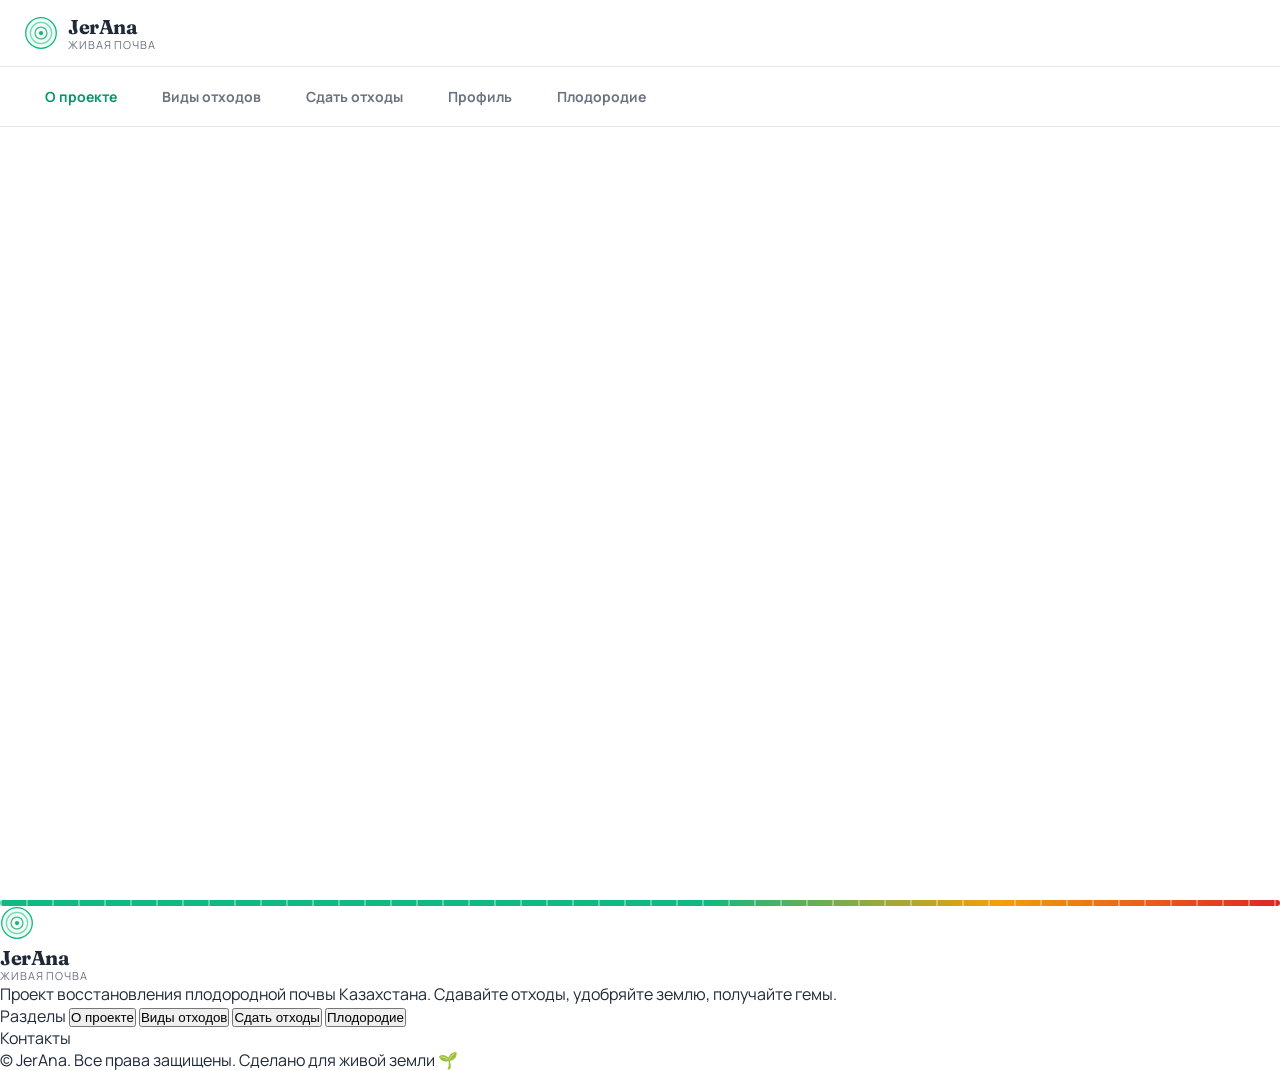
==== commit 5fc85b91: "kdmkdmccfm" ====
--- a/index.html
+++ b/index.html
@@ -389,9 +389,51 @@
   </div>
 </div>
 
-<div className="pt-8 border-t border-slate-800 flex flex-col md:flex-row justify-between items-center gap-4">
-  <p className="text-slate-500 text-sm">© 2026 JerAna. Все права защищены.</p>
-</div>
+<!-- FOOTER -->
+  <footer class="site-footer">
+    <div class="footer-inner">
+      <div class="core-strip" style="height:6px;"></div>
+ 
+      <div class="footer-top">
+        <div class="footer-brand">
+          <div class="footer-logo">
+            <svg class="brand-mark" viewBox="0 0 40 40" fill="none">
+              <circle cx="20" cy="20" r="18" fill="#f0fdf4" stroke="#10b981" stroke-width="1.5"/>
+              <circle cx="20" cy="20" r="12.5" fill="none" stroke="#10b981" stroke-width="1.5" opacity=".55"/>
+              <circle cx="20" cy="20" r="7" fill="none" stroke="#059669" stroke-width="1.5" opacity=".7"/>
+              <circle cx="20" cy="20" r="2.5" fill="#10b981"/>
+            </svg>
+            <div>
+              <div class="brand-name">JerAna</div>
+              <div class="brand-tag">Живая почва</div>
+            </div>
+          </div>
+          <p class="footer-desc">Проект восстановления плодородной почвы Казахстана. Сдавайте отходы, удобряйте землю, получайте гемы.</p>
+        </div>
+ 
+        <nav class="footer-links">
+          <span class="footer-links-title">Разделы</span>
+          <button class="footer-link" data-tab="about">О проекте</button>
+          <button class="footer-link" data-tab="waste-types">Виды отходов</button>
+          <button class="footer-link" data-tab="submit">Сдать отходы</button>
+          <button class="footer-link" data-tab="fertility">Плодородие</button>
+        </nav>
+ 
+        <div class="footer-social-block">
+          <span class="footer-links-title">Контакты</span>
+          <div class="footer-socials">
+            <a class="social-btn" href="https://www.instagram.com/jerana.project?utm_source=ig_web_button_share_sheet&stkn=ZDNlZDc0MzIxNw==" target="_blank" rel="noopener" aria-label="Instagram"><i data-lucide="instagram"></i></a>
+            <a class="social-btn" href="tel:+77773439713" target="_blank" rel="noopener" aria-label="Телефон: +77773439713"><i data-lucide="send"></i></a>
+          </div>
+        </div>
+      </div>
+ 
+      <div class="footer-bottom">
+        <span>© <span id="footer-year"></span> JerAna. Все права защищены.</span>
+        <span class="footer-made">Сделано для живой земли 🌱</span>
+      </div>
+    </div>
+  </footer>
 
 <script>
   const SUPABASE_URL = "https://crmoqslcdklaxunpnfxg.supabase.co";
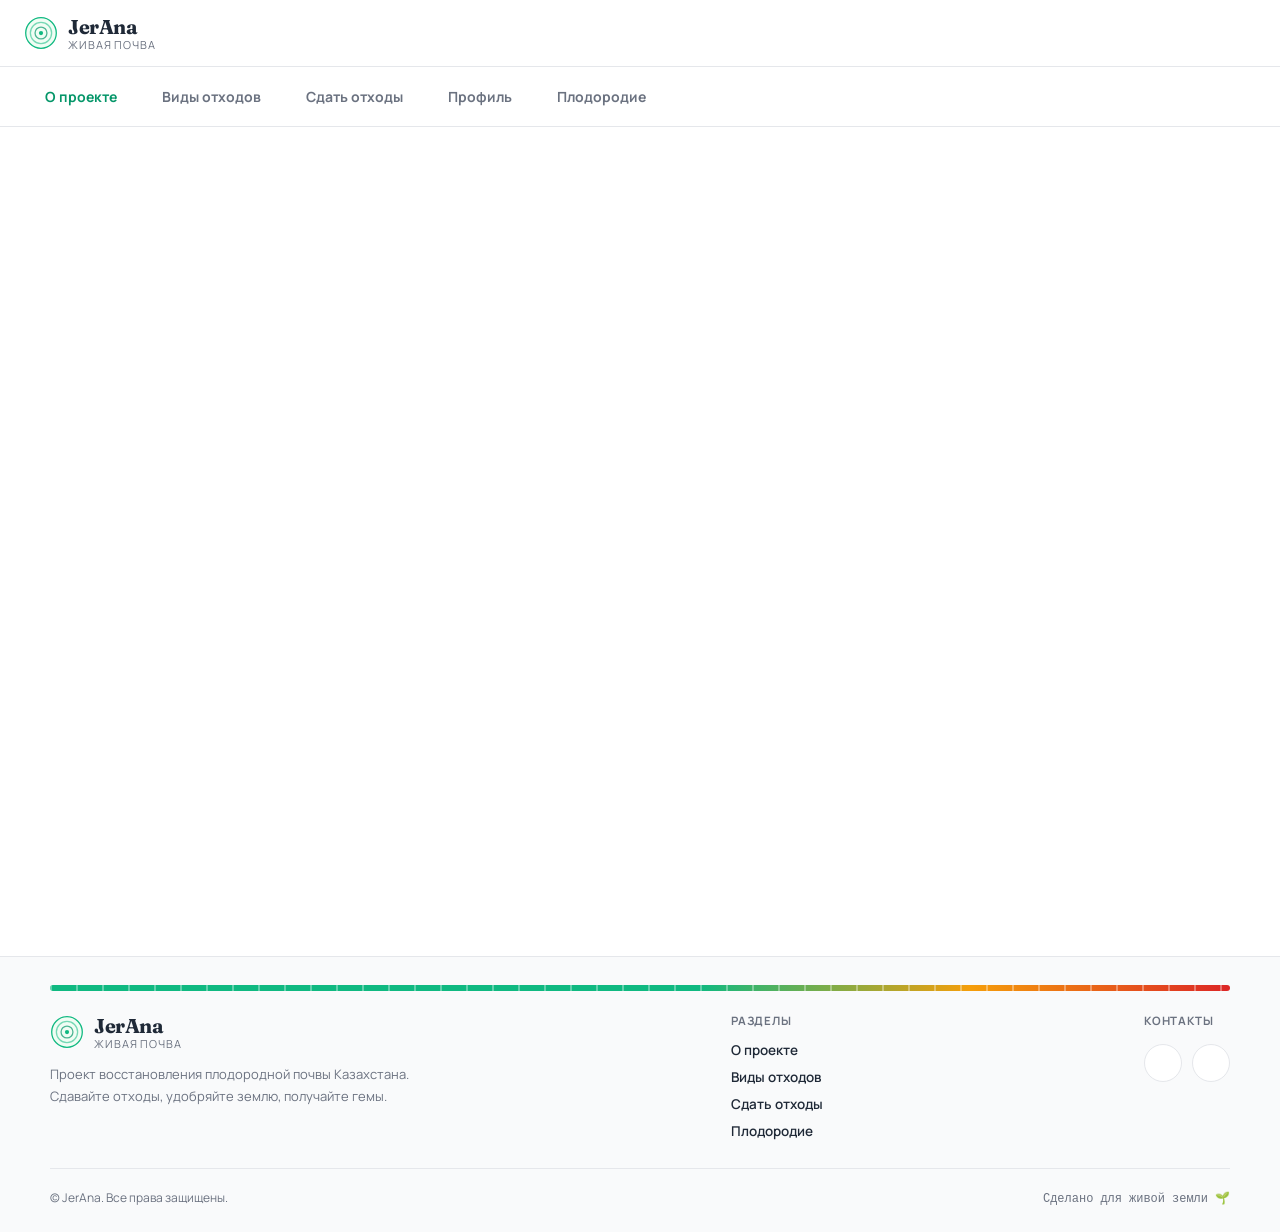
==== commit ef98dbfc: "m mmvcvjdckfcd" ====
--- a/index.html
+++ b/index.html
@@ -413,10 +413,10 @@
  
         <nav class="footer-links">
           <span class="footer-links-title">Разделы</span>
-          <button class="footer-link" data-tab="about">О проекте</button>
-          <button class="footer-link" data-tab="waste-types">Виды отходов</button>
-          <button class="footer-link" data-tab="submit">Сдать отходы</button>
-          <button class="footer-link" data-tab="fertility">Плодородие</button>
+          <button class="footer-link" data-tab="about"><i data-lucide="info"></i> <span class="nav-label"></span>О проекте</button>
+          <button class="footer-link" data-tab="waste-types"><i data-lucide="trash-2"></i> <span class="nav-label"></span>Виды отходов</button>
+          <button class="footer-link" data-tab="submit"><i data-lucide="upload"></i> <span class="nav-label"></span>Сдать отходы</button>
+          <button class="footer-link" data-tab="fertility"><i data-lucide="leaf"></i> <span class="nav-label"></span>Плодородие</button>
         </nav>
  
         <div class="footer-social-block">
--- a/styles.css
+++ b/styles.css
@@ -238,4 +238,42 @@
   .nav-indicator{display:none;}
   .content-area{padding-bottom:90px;}
   .hero h1{font-size:32px;}
+}
+
+/* ---------- footer ---------- */
+.site-footer{background:var(--surface);border-top:1px solid var(--border);margin-top:56px;padding:0 24px 0;}
+.footer-inner{max-width:1180px;margin:0 auto;padding:28px 0 26px;}
+.footer-top{display:flex;justify-content:space-between;gap:36px;flex-wrap:wrap;margin-top:22px;}
+.footer-brand{flex:1 1 260px;max-width:360px;}
+.footer-logo{display:flex;align-items:center;gap:10px;margin-bottom:12px;}
+.footer-desc{font-size:13px;color:var(--muted);line-height:1.7;}
+.footer-links{display:flex;flex-direction:column;gap:9px;}
+.footer-links-title{font-size:11.5px;font-weight:700;text-transform:uppercase;letter-spacing:.07em;color:var(--muted);margin-bottom:4px;}
+.footer-link{background:none;border:none;padding:0;text-align:left;font-family:var(--font-body);font-size:13.5px;font-weight:600;color:var(--ink);cursor:pointer;width:fit-content;transition:color .2s var(--ease), transform .2s var(--ease);}
+.footer-link:hover{color:var(--green-dark);transform:translateX(3px);}
+.footer-social-block{display:flex;flex-direction:column;gap:12px;}
+.footer-socials{display:flex;gap:10px;}
+.social-btn{width:38px;height:38px;border-radius:50%;background:var(--bg);border:1px solid var(--border);display:flex;align-items:center;justify-content:center;color:var(--muted);transition:all .25s var(--ease);text-decoration:none;}
+.social-btn i{width:17px;height:17px;}
+.social-btn:hover{background:var(--green);border-color:var(--green);color:#fff;transform:translateY(-3px) scale(1.08);box-shadow:0 10px 22px -8px rgba(16,185,129,.5);}
+.footer-bottom{display:flex;justify-content:space-between;flex-wrap:wrap;gap:8px;margin-top:28px;padding-top:20px;border-top:1px solid var(--border);font-size:12px;color:var(--muted);}
+.footer-made{font-family:var(--font-mono);}
+@media(max-width:640px){.site-footer{margin-bottom:64px;}.footer-top{gap:28px;}}
+ 
+.hidden{display:none !important;}
+::selection{background:#a7f3d0;color:var(--green-dark);}
+::-webkit-scrollbar{width:10px;height:10px;}
+::-webkit-scrollbar-thumb{background:#d1d5db;border-radius:999px;}
+::-webkit-scrollbar-thumb:hover{background:var(--green);}
+ 
+/* bottom app-bar for mobile */
+@media(max-width:640px){
+  .nav-wrap{position:fixed;bottom:0;left:0;right:0;top:auto;border-top:1px solid var(--border);border-bottom:none;padding-bottom:env(safe-area-inset-bottom);}
+  .nav-scroll{overflow:visible;}
+  .nav-tabs{justify-content:space-between;padding:8px 6px;}
+  .nav-tab{flex-direction:column;gap:2px;padding:6px 8px;font-size:10px;flex:1;}
+  .nav-tab i{width:20px;height:20px;}
+  .nav-indicator{display:none;}
+  .content-area{padding-bottom:90px;}
+  .hero h1{font-size:32px;}
 }
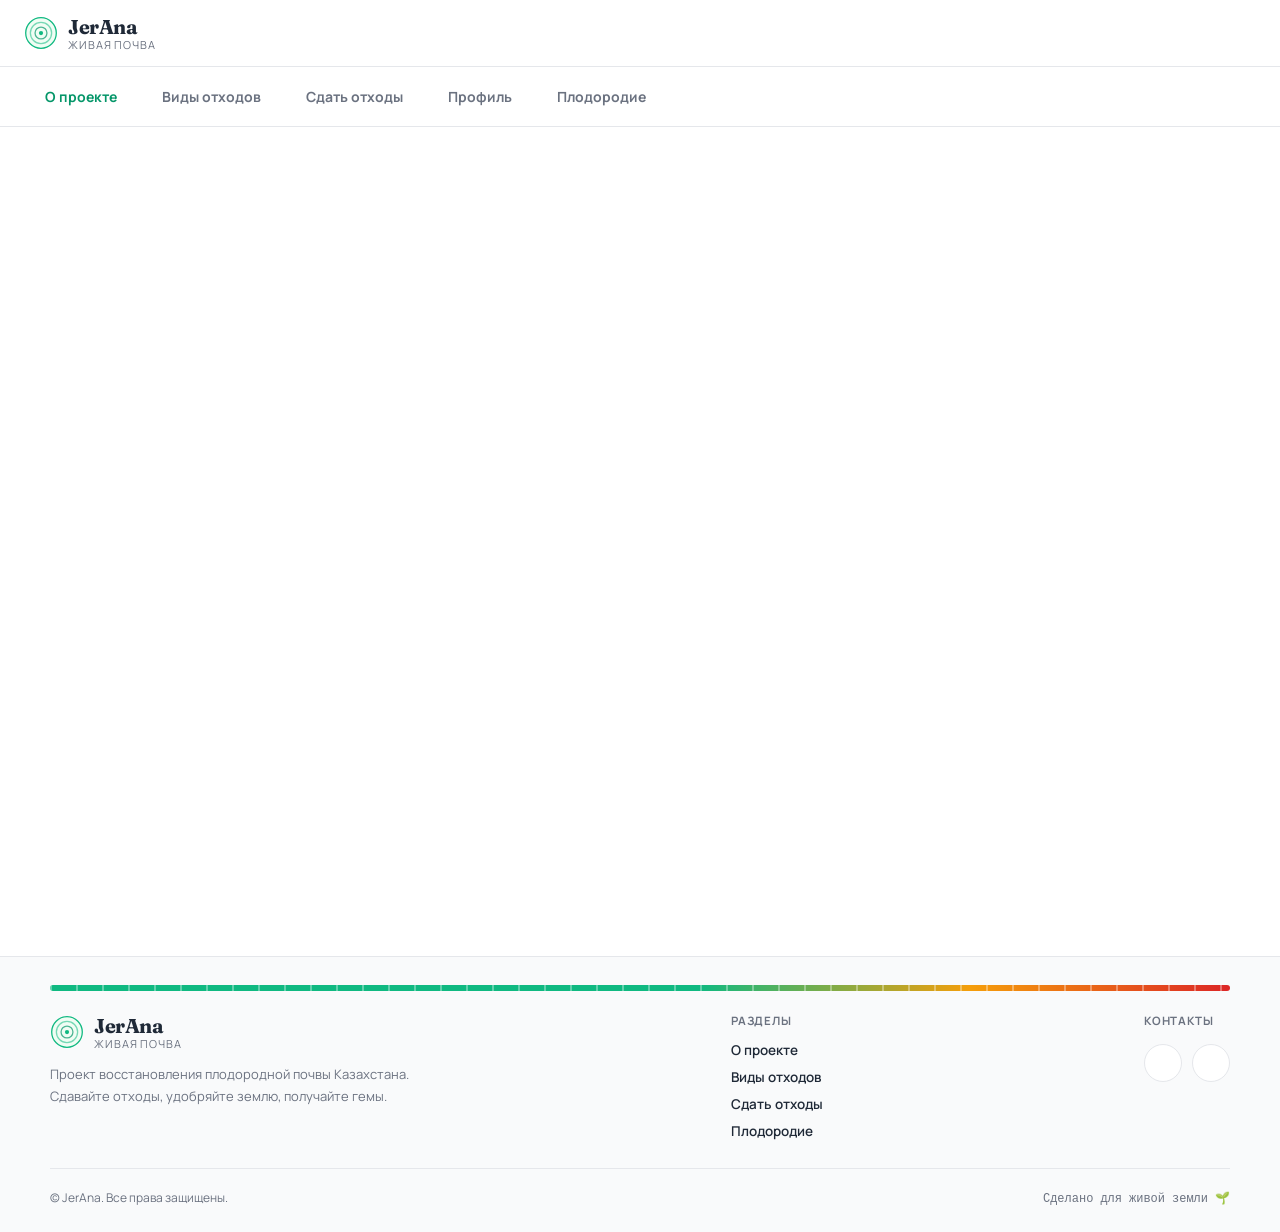
==== commit 586f875c: "dmckdjnskjfns" ====
--- a/index.html
+++ b/index.html
@@ -15,8 +15,10 @@
 <link rel="preconnect" href="https://fonts.googleapis.com">
 <link href="https://fonts.googleapis.com/css2?family=Fraunces:opsz,wght@9..144,400;9..144,500;9..144,600;9..144,700;9..144,800&family=Manrope:wght@400;500;600;700;800&family=Space+Mono:wght@400;700&display=swap" rel="stylesheet">
 <link rel="stylesheet" href="styles.css">
-
-
+<link rel="preconnect" href="https://fonts.googleapis.com">
+<link rel="preconnect" href="https://fonts.gstatic.com" crossorigin>
+<link href="https://fonts.googleapis.com/css2?family=Merriweather:wght@700&family=Inter:wght@400;500;600&display=swap" rel="stylesheet">
+ 
 
 </head>
 <body>
@@ -64,10 +66,111 @@
         <div>
           <span class="eyebrow"><i data-lucide="sprout" style="width:14px;height:14px;"></i> Проект восстановления почвы</span>
           <h1>Каждый килограмм отходов —<br><em>шаг к живой земле</em></h1>
-          <p class="lead">JerAna превращает органические отходы в ценные удобрения и восстанавливает плодородие казахстанской земли. Сдавайте отходы — получайте вознаграждение.</p>
+          <p class="lead">Вместе с JerAna, вы сможете превращать органические отходы в ценные удобрения и восстанавливать плодородие казахстанской земли. Компостируйте отходы — получайте вознаграждение.</p>
           <div style="margin-top:26px;" class="core-strip"></div>
           <div class="core-legend"><span>Критическая почва</span><span>Средняя</span><span>Плодородная</span></div>
         </div>
+        
+        <div style="
+        max-width: 640px;
+        margin: 2rem auto;
+        padding: 2.5rem;
+        background: #ffffff;
+        font-family: 'Inter', sans-serif;
+        ">
+        <!-- pill badge -->
+         <div style="
+         display: inline-flex;
+         align-items: center;
+         gap: 0.4rem;
+         padding: 0.4rem 0.9rem;
+         background: #E8F6EE;
+         border: 1px solid #BFE6CF;
+         border-radius: 999px;
+         color: #1C9B5E;
+         font-size: 0.78rem;
+         font-weight: 600;
+         letter-spacing: 0.04em;
+         text-transform: uppercase;
+         margin-bottom: 1.5rem;
+         ">
+         
+         <span>🌱</span> Как это работает
+        </div>
+        <!-- headline -->
+         <h2 style="
+         font-family: 'Merriweather', serif;
+         font-weight: 700;
+         font-size: 1.9rem;
+         line-height: 1.3;
+         color: #171717;
+         margin: 0 0 1rem;
+         ">
+         Три шага —<br>
+         <span style="color: #1C9B5E;">и твой вклад учтён</span>
+         </h2>
+         
+         <!-- subtext -->
+          <p style="
+          color: #6B7280;
+          font-size: 1rem;
+          line-height: 1.6;
+          margin: 0 0 2.25rem;
+          max-width: 50ch;
+          ">
+          Следуй нашей инструкции, компостируй дома сам — без сбора и посредников — 
+          и получай гемы за каждый шаг.
+         </p>
+         
+         <!-- steps -->
+          <div style="display: flex; flex-direction: column; gap: 1.25rem;">
+            <div style="display: flex; gap: 1rem; align-items: flex-start;">
+              <div style="
+              min-width: 2.2rem; height: 2.2rem;
+              border-radius: 50%;
+              background: #E8F6EE;
+              color: #1C9B5E;
+              display: flex; align-items: center; justify-content: center;
+              font-weight: 600; font-size: 0.95rem;
+              ">1</div>
+              <div>
+                <div style="font-weight: 600; color: #171717; margin-bottom: 0.2rem;">Читаешь инструкцию</div>
+                <div style="color: #6B7280; font-size: 0.92rem;">Пошаговое руководство, опыт не нужен.</div>
+              </div>
+            </div>
+            
+            <div style="display: flex; gap: 1rem; align-items: flex-start;">
+              <div style="
+              min-width: 2.2rem; height: 2.2rem;
+              border-radius: 50%;
+              background: #E8F6EE;
+              color: #1C9B5E;
+              display: flex; align-items: center; justify-content: center;
+              font-weight: 600; font-size: 0.95rem;
+              ">2</div>
+            <div>
+              <div style="font-weight: 600; color: #171717; margin-bottom: 0.2rem;">Компостируешь сам</div>
+              <div style="color: #6B7280; font-size: 0.92rem;">Дома, в своём темпе, без посредников.</div>
+            </div>
+          </div>
+          
+          <div style="display: flex; gap: 1rem; align-items: flex-start;">
+            <div style="
+            min-width: 2.2rem; height: 2.2rem;
+            border-radius: 50%;
+            background: #E8F6EE;
+            color: #1C9B5E;
+            display: flex; align-items: center; justify-content: center;
+            font-weight: 600; font-size: 0.95rem;
+            ">3</div>
+            <div>
+              <div style="font-weight: 600; color: #171717; margin-bottom: 0.2rem;">Получаешь гемы</div>
+              <div style="color: #6B7280; font-size: 0.92rem;">Фиксируешь прогресс — и получаешь награду.</div>
+            </div>
+          </div>
+        </div>
+      </div>
+
         <div>
         <div class="core-sample">
           <div class="core-stage">
@@ -413,10 +516,10 @@
  
         <nav class="footer-links">
           <span class="footer-links-title">Разделы</span>
-          <button class="footer-link" data-tab="about"><i data-lucide="info"></i> <span class="nav-label"></span>О проекте</button>
-          <button class="footer-link" data-tab="waste-types"><i data-lucide="trash-2"></i> <span class="nav-label"></span>Виды отходов</button>
-          <button class="footer-link" data-tab="submit"><i data-lucide="upload"></i> <span class="nav-label"></span>Сдать отходы</button>
-          <button class="footer-link" data-tab="fertility"><i data-lucide="leaf"></i> <span class="nav-label"></span>Плодородие</button>
+          <button class="footer-link" data-tab="about">О проекте</button>
+          <button class="footer-link" data-tab="waste-types">Виды отходов</button>
+          <button class="footer-link" data-tab="submit">Сдать отходы</button>
+          <button class="footer-link" data-tab="fertility">Плодородие</button>
         </nav>
  
         <div class="footer-social-block">
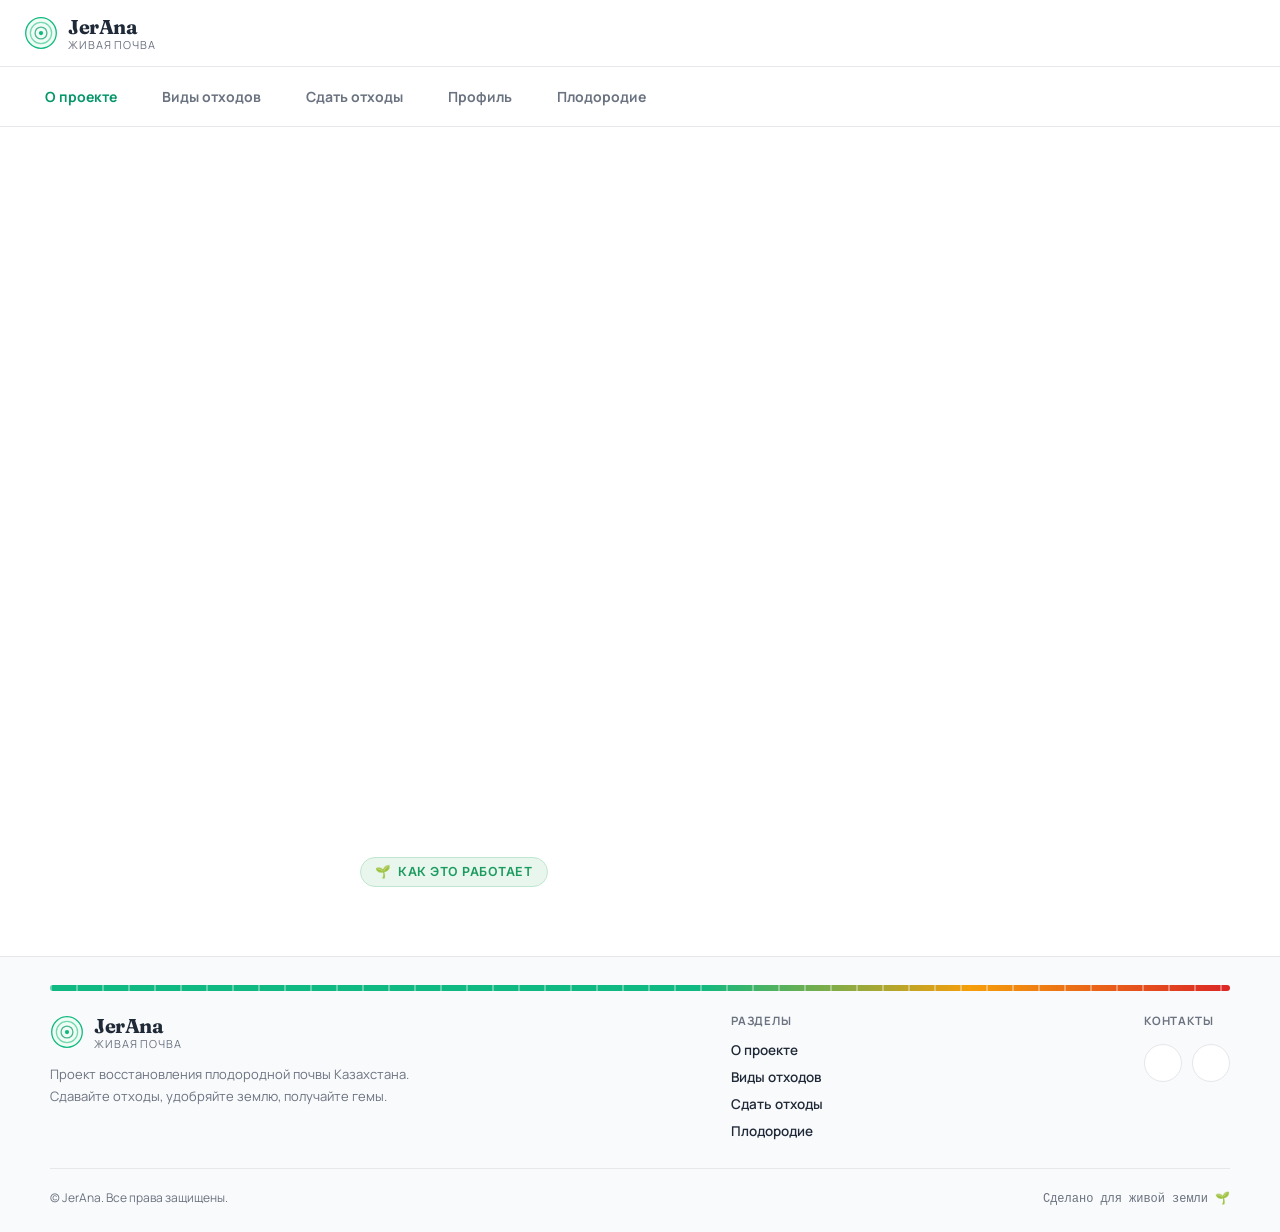
==== commit 62fae209: "cmnekjncekj" ====
--- a/index.html
+++ b/index.html
@@ -70,8 +70,61 @@
           <div style="margin-top:26px;" class="core-strip"></div>
           <div class="core-legend"><span>Критическая почва</span><span>Средняя</span><span>Плодородная</span></div>
         </div>
-        
-        <div style="
+
+        <div>
+        <div class="core-sample">
+          <div class="core-stage">
+            <div class="core-3d">
+              <svg class="core-svg" viewBox="0 0 200 300" xmlns="http://www.w3.org/2000/svg">
+                <defs>
+                  <linearGradient id="coreGreen" x1="0" y1="0" x2="0" y2="1">
+                    <stop offset="0%" stop-color="#34d399"/><stop offset="100%" stop-color="#059669"/>
+                  </linearGradient>
+                  <linearGradient id="coreAmber" x1="0" y1="0" x2="0" y2="1">
+                    <stop offset="0%" stop-color="#65a30d"/><stop offset="100%" stop-color="#f59e0b"/>
+                  </linearGradient>
+                  <linearGradient id="coreRed" x1="0" y1="0" x2="0" y2="1">
+                    <stop offset="0%" stop-color="#b45309"/><stop offset="100%" stop-color="#dc2626"/>
+                  </linearGradient>
+                  <radialGradient id="coreCap" cx="35%" cy="30%" r="75%">
+                    <stop offset="0%" stop-color="#ecfdf5"/><stop offset="55%" stop-color="#6ee7b7"/><stop offset="100%" stop-color="#059669"/>
+                  </radialGradient>
+                  <radialGradient id="coreBottomCap" cx="40%" cy="35%" r="75%">
+                    <stop offset="0%" stop-color="#f87171"/><stop offset="100%" stop-color="#7f1d1d"/>
+                  </radialGradient>
+                  <pattern id="coreHatch" width="9" height="9" patternTransform="rotate(35)" patternUnits="userSpaceOnUse">
+                    <line x1="0" y1="0" x2="0" y2="9" stroke="#000" stroke-width="1" opacity=".18"/>
+                  </pattern>
+                </defs>
+
+                <ellipse class="core-shadow" cx="100" cy="286" rx="66" ry="9"/>
+
+                <path class="core-layer core-green" fill="url(#coreGreen)" d="M10,40 L10,124 C60,116 140,132 190,124 L190,40 Z"/>
+                <path class="core-layer core-amber" fill="url(#coreAmber)" d="M10,124 C60,116 140,132 190,124 L190,191 C140,183 60,199 10,191 Z"/>
+                <path class="core-layer core-red" fill="url(#coreRed)" d="M10,191 C60,199 140,183 190,191 L190,262 L10,262 Z"/>
+                <rect class="core-grain" x="10" y="40" width="180" height="222"/>
+
+                <ellipse cx="100" cy="272" rx="90" ry="14" fill="url(#coreBottomCap)"/>
+                <ellipse cx="100" cy="26" rx="90" ry="14" fill="url(#coreCap)"/>
+                <ellipse class="core-top-rim" cx="100" cy="26" rx="90" ry="14"/>
+
+                <g class="core-specks">
+                  <circle class="speck" cx="45" cy="255" r="2.2" style="animation-duration:5.2s;animation-delay:0s;"/>
+                  <circle class="speck" cx="80" cy="250" r="1.6" style="animation-duration:6.1s;animation-delay:.8s;"/>
+                  <circle class="speck" cx="120" cy="258" r="2" style="animation-duration:5.6s;animation-delay:1.6s;"/>
+                  <circle class="speck" cx="155" cy="248" r="1.8" style="animation-duration:6.6s;animation-delay:2.4s;"/>
+                  <circle class="speck" cx="65" cy="252" r="1.4" style="animation-duration:5.9s;animation-delay:3.2s;"/>
+                  <circle class="speck" cx="140" cy="256" r="1.6" style="animation-duration:6.3s;animation-delay:1.1s;"/>
+                </g>
+              </svg>
+            </div>
+          </div>
+          <p class="core-caption">Слой за слоем — к живой земле</p>
+        </div>
+        </div>
+      </div>
+
+      <div style="
         max-width: 640px;
         margin: 2rem auto;
         padding: 2.5rem;
@@ -171,59 +224,6 @@
         </div>
       </div>
 
-        <div>
-        <div class="core-sample">
-          <div class="core-stage">
-            <div class="core-3d">
-              <svg class="core-svg" viewBox="0 0 200 300" xmlns="http://www.w3.org/2000/svg">
-                <defs>
-                  <linearGradient id="coreGreen" x1="0" y1="0" x2="0" y2="1">
-                    <stop offset="0%" stop-color="#34d399"/><stop offset="100%" stop-color="#059669"/>
-                  </linearGradient>
-                  <linearGradient id="coreAmber" x1="0" y1="0" x2="0" y2="1">
-                    <stop offset="0%" stop-color="#65a30d"/><stop offset="100%" stop-color="#f59e0b"/>
-                  </linearGradient>
-                  <linearGradient id="coreRed" x1="0" y1="0" x2="0" y2="1">
-                    <stop offset="0%" stop-color="#b45309"/><stop offset="100%" stop-color="#dc2626"/>
-                  </linearGradient>
-                  <radialGradient id="coreCap" cx="35%" cy="30%" r="75%">
-                    <stop offset="0%" stop-color="#ecfdf5"/><stop offset="55%" stop-color="#6ee7b7"/><stop offset="100%" stop-color="#059669"/>
-                  </radialGradient>
-                  <radialGradient id="coreBottomCap" cx="40%" cy="35%" r="75%">
-                    <stop offset="0%" stop-color="#f87171"/><stop offset="100%" stop-color="#7f1d1d"/>
-                  </radialGradient>
-                  <pattern id="coreHatch" width="9" height="9" patternTransform="rotate(35)" patternUnits="userSpaceOnUse">
-                    <line x1="0" y1="0" x2="0" y2="9" stroke="#000" stroke-width="1" opacity=".18"/>
-                  </pattern>
-                </defs>
-
-                <ellipse class="core-shadow" cx="100" cy="286" rx="66" ry="9"/>
-
-                <path class="core-layer core-green" fill="url(#coreGreen)" d="M10,40 L10,124 C60,116 140,132 190,124 L190,40 Z"/>
-                <path class="core-layer core-amber" fill="url(#coreAmber)" d="M10,124 C60,116 140,132 190,124 L190,191 C140,183 60,199 10,191 Z"/>
-                <path class="core-layer core-red" fill="url(#coreRed)" d="M10,191 C60,199 140,183 190,191 L190,262 L10,262 Z"/>
-                <rect class="core-grain" x="10" y="40" width="180" height="222"/>
-
-                <ellipse cx="100" cy="272" rx="90" ry="14" fill="url(#coreBottomCap)"/>
-                <ellipse cx="100" cy="26" rx="90" ry="14" fill="url(#coreCap)"/>
-                <ellipse class="core-top-rim" cx="100" cy="26" rx="90" ry="14"/>
-
-                <g class="core-specks">
-                  <circle class="speck" cx="45" cy="255" r="2.2" style="animation-duration:5.2s;animation-delay:0s;"/>
-                  <circle class="speck" cx="80" cy="250" r="1.6" style="animation-duration:6.1s;animation-delay:.8s;"/>
-                  <circle class="speck" cx="120" cy="258" r="2" style="animation-duration:5.6s;animation-delay:1.6s;"/>
-                  <circle class="speck" cx="155" cy="248" r="1.8" style="animation-duration:6.6s;animation-delay:2.4s;"/>
-                  <circle class="speck" cx="65" cy="252" r="1.4" style="animation-duration:5.9s;animation-delay:3.2s;"/>
-                  <circle class="speck" cx="140" cy="256" r="1.6" style="animation-duration:6.3s;animation-delay:1.1s;"/>
-                </g>
-              </svg>
-            </div>
-          </div>
-          <p class="core-caption">Слой за слоем — к живой земле</p>
-        </div>
-        </div>
-      </div>
-
       <div class="section-head reveal"><span class="section-num">01</span><h2>Проблема деградации земель</h2></div>
       <div class="card-grid reveal">
         <div class="stat-card">
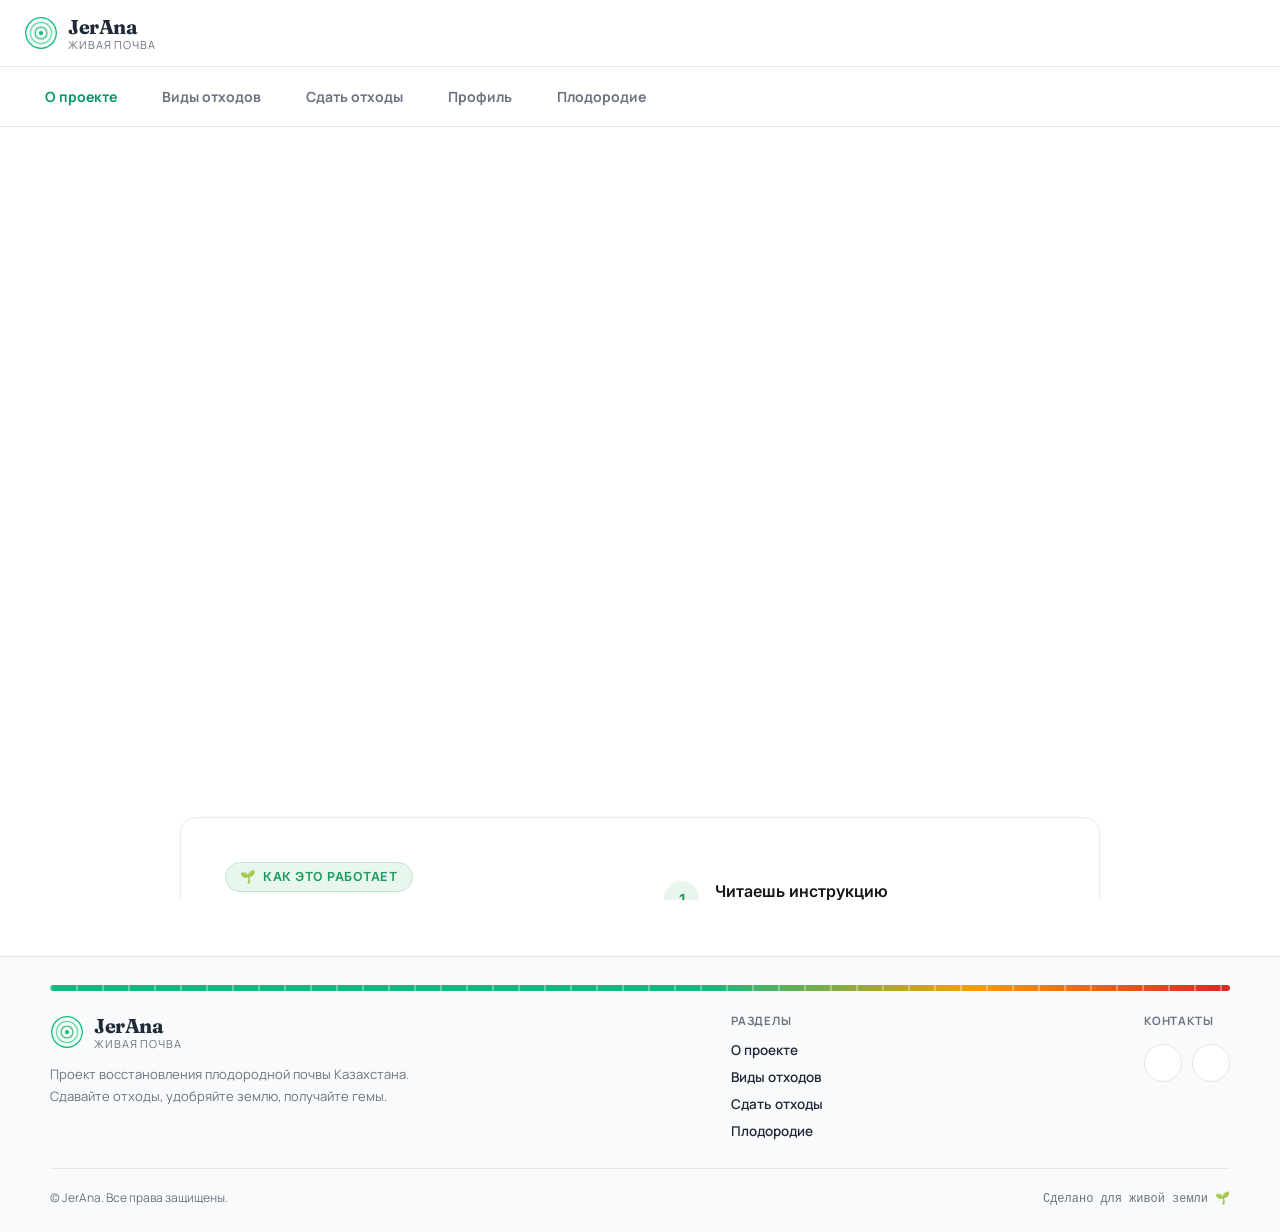
==== commit e4ea42a0: "ncfjahnahb" ====
--- a/index.html
+++ b/index.html
@@ -125,104 +125,117 @@
       </div>
 
       <div style="
-        max-width: 640px;
-        margin: 2rem auto;
-        padding: 2.5rem;
-        background: #ffffff;
-        font-family: 'Inter', sans-serif;
-        ">
-        <!-- pill badge -->
-         <div style="
-         display: inline-flex;
-         align-items: center;
-         gap: 0.4rem;
-         padding: 0.4rem 0.9rem;
-         background: #E8F6EE;
-         border: 1px solid #BFE6CF;
-         border-radius: 999px;
-         color: #1C9B5E;
-         font-size: 0.78rem;
-         font-weight: 600;
-         letter-spacing: 0.04em;
-         text-transform: uppercase;
-         margin-bottom: 1.5rem;
-         ">
-         
-         <span>🌱</span> Как это работает
-        </div>
-        <!-- headline -->
-         <h2 style="
-         font-family: 'Merriweather', serif;
-         font-weight: 700;
-         font-size: 1.9rem;
-         line-height: 1.3;
-         color: #171717;
-         margin: 0 0 1rem;
-         ">
-         Три шага —<br>
-         <span style="color: #1C9B5E;">и твой вклад учтён</span>
-         </h2>
-         
-         <!-- subtext -->
-          <p style="
-          color: #6B7280;
-          font-size: 1rem;
-          line-height: 1.6;
-          margin: 0 0 2.25rem;
-          max-width: 50ch;
-          ">
-          Следуй нашей инструкции, компостируй дома сам — без сбора и посредников — 
-          и получай гемы за каждый шаг.
-         </p>
-         
-         <!-- steps -->
-          <div style="display: flex; flex-direction: column; gap: 1.25rem;">
-            <div style="display: flex; gap: 1rem; align-items: flex-start;">
-              <div style="
-              min-width: 2.2rem; height: 2.2rem;
-              border-radius: 50%;
-              background: #E8F6EE;
-              color: #1C9B5E;
-              display: flex; align-items: center; justify-content: center;
-              font-weight: 600; font-size: 0.95rem;
-              ">1</div>
-              <div>
-                <div style="font-weight: 600; color: #171717; margin-bottom: 0.2rem;">Читаешь инструкцию</div>
-                <div style="color: #6B7280; font-size: 0.92rem;">Пошаговое руководство, опыт не нужен.</div>
-              </div>
-            </div>
-            
-            <div style="display: flex; gap: 1rem; align-items: flex-start;">
-              <div style="
-              min-width: 2.2rem; height: 2.2rem;
-              border-radius: 50%;
-              background: #E8F6EE;
-              color: #1C9B5E;
-              display: flex; align-items: center; justify-content: center;
-              font-weight: 600; font-size: 0.95rem;
-              ">2</div>
-            <div>
-              <div style="font-weight: 600; color: #171717; margin-bottom: 0.2rem;">Компостируешь сам</div>
-              <div style="color: #6B7280; font-size: 0.92rem;">Дома, в своём темпе, без посредников.</div>
-            </div>
-          </div>
-          
-          <div style="display: flex; gap: 1rem; align-items: flex-start;">
-            <div style="
-            min-width: 2.2rem; height: 2.2rem;
-            border-radius: 50%;
-            background: #E8F6EE;
-            color: #1C9B5E;
-            display: flex; align-items: center; justify-content: center;
-            font-weight: 600; font-size: 0.95rem;
-            ">3</div>
-            <div>
-              <div style="font-weight: 600; color: #171717; margin-bottom: 0.2rem;">Получаешь гемы</div>
-              <div style="color: #6B7280; font-size: 0.92rem;">Фиксируешь прогресс — и получаешь награду.</div>
-            </div>
-          </div>
-        </div>
-      </div>
+  max-width: 920px;
+  margin: 2rem auto;
+  padding: 2.75rem;
+  background: #ffffff;
+  border: 1px solid #ECECEC;
+  border-radius: 16px;
+  box-shadow: 0 1px 3px rgba(0,0,0,0.04);
+  font-family: 'Inter', sans-serif;
+">
+  <div style="
+    display: flex;
+    gap: 3rem;
+    flex-wrap: wrap;
+  ">
+ 
+    <!-- LEFT: intro + description -->
+    <div style="flex: 1 1 320px;">
+      <div style="
+        display: inline-flex;
+        align-items: center;
+        gap: 0.4rem;
+        padding: 0.4rem 0.9rem;
+        background: #E8F6EE;
+        border: 1px solid #BFE6CF;
+        border-radius: 999px;
+        color: #1C9B5E;
+        font-size: 0.78rem;
+        font-weight: 600;
+        letter-spacing: 0.04em;
+        text-transform: uppercase;
+        margin-bottom: 1.5rem;
+      ">
+        <span>🌱</span> Как это работает
+      </div>
+ 
+      <h2 style="
+        font-family: 'Merriweather', serif;
+        font-weight: 700;
+        font-size: 1.9rem;
+        line-height: 1.3;
+        color: #171717;
+        margin: 0 0 1rem;
+      ">
+        Три шага —<br>
+        <span style="color: #1C9B5E;">и твой вклад учтён</span>
+      </h2>
+ 
+      <p style="
+        color: #6B7280;
+        font-size: 1rem;
+        line-height: 1.6;
+        margin: 0;
+        max-width: 42ch;
+      ">
+        Следуй нашей инструкции, компостируй дома сам — без сбора и посредников —
+        и получай гемы за каждый шаг.
+      </p>
+    </div>
+ 
+    <!-- RIGHT: steps -->
+    <div style="flex: 1 1 320px; display: flex; flex-direction: column; gap: 1.4rem; justify-content: center;">
+ 
+      <div style="display: flex; gap: 1rem; align-items: flex-start;">
+        <div style="
+          min-width: 2.2rem; height: 2.2rem;
+          border-radius: 50%;
+          background: #E8F6EE;
+          color: #1C9B5E;
+          display: flex; align-items: center; justify-content: center;
+          font-weight: 600; font-size: 0.95rem;
+        ">1</div>
+        <div>
+          <div style="font-weight: 600; color: #171717; margin-bottom: 0.2rem;">Читаешь инструкцию</div>
+          <div style="color: #6B7280; font-size: 0.92rem;">Пошаговое руководство, опыт не нужен.</div>
+        </div>
+      </div>
+ 
+      <div style="display: flex; gap: 1rem; align-items: flex-start;">
+        <div style="
+          min-width: 2.2rem; height: 2.2rem;
+          border-radius: 50%;
+          background: #E8F6EE;
+          color: #1C9B5E;
+          display: flex; align-items: center; justify-content: center;
+          font-weight: 600; font-size: 0.95rem;
+        ">2</div>
+        <div>
+          <div style="font-weight: 600; color: #171717; margin-bottom: 0.2rem;">Компостируешь сам</div>
+          <div style="color: #6B7280; font-size: 0.92rem;">Дома, в своём темпе, без посредников.</div>
+        </div>
+      </div>
+ 
+      <div style="display: flex; gap: 1rem; align-items: flex-start;">
+        <div style="
+          min-width: 2.2rem; height: 2.2rem;
+          border-radius: 50%;
+          background: #E8F6EE;
+          color: #1C9B5E;
+          display: flex; align-items: center; justify-content: center;
+          font-weight: 600; font-size: 0.95rem;
+        ">3</div>
+        <div>
+          <div style="font-weight: 600; color: #171717; margin-bottom: 0.2rem;">Получаешь гемы</div>
+          <div style="color: #6B7280; font-size: 0.92rem;">Фиксируешь прогресс — и получаешь награду.</div>
+        </div>
+      </div>
+ 
+    </div>
+  </div>
+</div>
+ 
 
       <div class="section-head reveal"><span class="section-num">01</span><h2>Проблема деградации земель</h2></div>
       <div class="card-grid reveal">
